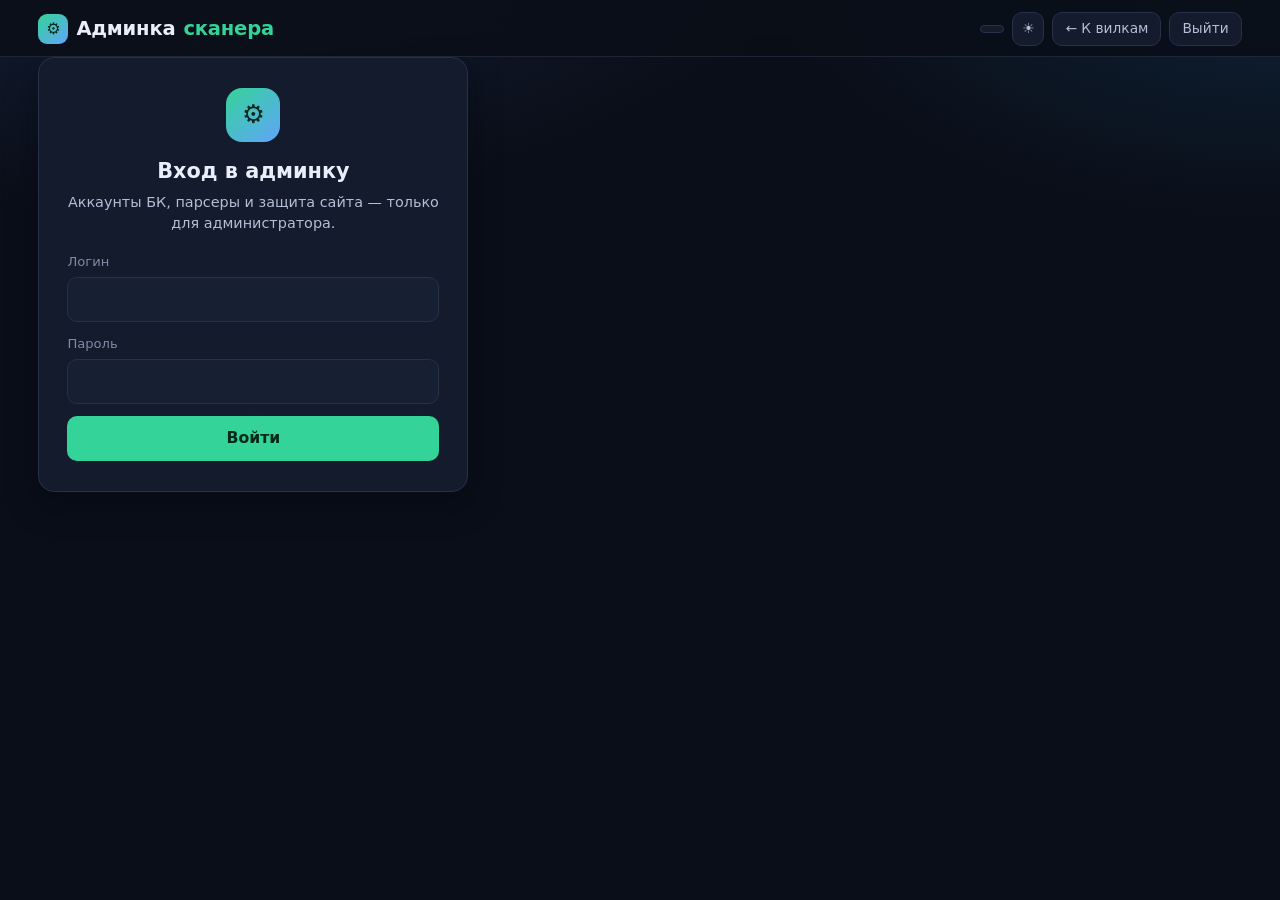
==== static/admin.html @ 400f5541 "Интерфейс: тёмная и светлая темы, адаптивная вёрстка, панели админки Страница была одним сплошным по" ====
<!DOCTYPE html>
<html lang="ru">
<head>
<meta charset="UTF-8">
<meta name="viewport" content="width=device-width, initial-scale=1.0">
<meta name="color-scheme" content="dark light">
<title>Админка — Сканер вилок</title>
<link rel="stylesheet" href="/static/style.css">
<link rel="stylesheet" href="/static/admin.css">
<link rel="icon" href="data:image/svg+xml,<svg xmlns='http://www.w3.org/2000/svg' viewBox='0 0 32 32'><text y='26' font-size='26'>⚙</text></svg>">
<script src="/static/theme.js"></script>
</head>
<body>
<header>
  <div class="header-top">
    <h1>
      <span class="logo">⚙</span>
      Админка <span class="accent">сканера</span>
    </h1>
    <div class="header-actions">
      <span id="whoami" class="badge"></span>
      <button type="button" class="icon-btn" id="theme-toggle" title="Сменить тему">🌙</button>
      <a href="/" class="ghost-btn">← К вилкам</a>
      <button id="logout-btn" class="ghost-btn" hidden>Выйти</button>
    </div>
  </div>
</header>

<section id="login-view" class="gate">
  <div class="gate-card">
    <div class="gate-logo">⚙</div>
    <h1>Вход в админку</h1>
    <p class="gate-hint">Аккаунты БК, парсеры и защита сайта — только для администратора.</p>
    <form id="login-form">
      <label class="gate-field">
        <span>Логин</span>
        <input type="text" id="login-username" autocomplete="username" required>
      </label>
      <label class="gate-field">
        <span>Пароль</span>
        <input type="password" id="login-password" autocomplete="current-password" required>
      </label>
      <button type="submit" id="gate-submit">Войти</button>
      <div id="login-error" class="gate-error" hidden></div>
    </form>
  </div>
</section>

<main id="admin-view" hidden>
  <nav class="admin-nav" id="admin-nav">
    <a href="#panel-scanner">Сканер</a>
    <a href="#panel-parsers">Парсеры БК</a>
    <a href="#panel-access">Доступ к сайту</a>
    <a href="#panel-accounts">Аккаунты БК</a>
    <a href="#panel-autobet">Авто-ставки</a>
    <a href="#panel-betlog">Журнал ставок</a>
  </nav>

  <section class="admin-panel" id="panel-scanner">
    <div class="panel-head">
      <h2>🛰 Сканер</h2>
      <span id="scanner-state" class="panel-note"></span>
    </div>
    <p class="admin-hint">
      Лайв-сканер работает отдельным быстрым циклом и делит с прематчем
      процессор и сеть. На слабом VPS его лучше выключить: тогда все ресурсы
      уходят прематчу — БК обновляются чаще и успевают отдать линию целиком.
      Выключение сохраняется и после перезапуска сервера.
    </p>
    <div class="admin-form-row">
      <label class="switch">
        <input type="checkbox" id="setting-live-enabled">
        <span>Лайв-сканер включён</span>
      </label>
      <button id="save-scanner-btn" class="primary-btn">Применить</button>
    </div>
    <div class="admin-form-row restart-row">
      <button id="restart-prematch-btn" class="soft-btn">↻ Перезапустить прематч</button>
      <button id="restart-live-btn" class="soft-btn">↻ Перезапустить лайв</button>
      <button id="restart-app-btn" class="danger-btn">⏻ Перезапустить сервер</button>
    </div>
    <p class="admin-hint">
      Перезапуск сканера пересоздаёт все парсеры: новые сессии, новые cookie,
      котировки с чистого листа. Перезапуск сервера поднимает процесс заново
      (нужен после смены переменных окружения или обновления кода) — сайт
      будет недоступен несколько секунд.
    </p>
  </section>

  <section class="admin-panel" id="panel-parsers">
    <div class="panel-head">
      <h2>🔌 Парсеры букмекеров</h2>
      <span class="panel-note" id="parsers-note"></span>
    </div>
    <p class="admin-hint">
      Каждую БК можно выключить, не трогая остальные: выключенная не
      опрашивается вообще, её котировки убираются из вилок, и решение
      переживает перезапуск. Кнопка «Перезапустить» пересоздаёт парсер одной
      БК — помогает, когда БК отвечает, но линия перестала обновляться.
    </p>
    <div class="parser-grid" id="parser-grid"></div>
  </section>

  <section class="admin-panel" id="panel-access">
    <div class="panel-head">
      <h2>🔒 Доступ к сайту</h2>
      <span class="panel-note" id="access-state"></span>
    </div>
    <p class="admin-hint">
      Пока пароль не задан и белый список пуст, сайт видит любой, кто знает
      адрес сервера. Пароль закрывает весь сайт (вилки, линию, страницу
      админки); адреса из белого списка входят без пароля. Пароль хранится
      в базе только хэшем.
    </p>
    <div class="admin-form">
      <label>Новый пароль доступа (пусто — не менять)
        <input type="password" id="access-password" autocomplete="new-password"
               placeholder="минимум 4 символа">
      </label>
      <label>Белый список IP и подсетей — по одному в строке
        <textarea id="access-whitelist" rows="3"
                  placeholder="203.0.113.7&#10;198.51.100.0/24"></textarea>
      </label>
      <label class="switch">
        <input type="checkbox" id="access-ip-only">
        <span>Строгий режим: пускать только адреса из списка</span>
      </label>
      <div class="admin-form-row">
        <button id="save-access-btn" class="primary-btn">Сохранить</button>
        <button id="clear-access-btn" class="soft-btn">Снять пароль</button>
        <button id="add-my-ip-btn" class="soft-btn">+ Мой адрес</button>
      </div>
      <div id="access-error" class="admin-error" hidden></div>
    </div>
  </section>

  <section class="admin-panel" id="panel-accounts">
    <div class="panel-head">
      <h2>👤 Аккаунты букмекеров</h2>
      <button id="add-account-btn" class="primary-btn">+ Добавить аккаунт</button>
    </div>
    <p class="admin-hint">
      Логин/пароль хранятся в базе в зашифрованном виде. Баланс аккаунта
      используется для расчёта индивидуального лимита ставки (max_stake)
      на каждую вилку и для авто-ставок. Реальное получение баланса через
      браузер — экспериментальная функция (см. README), проверена не для
      всех БК: если чтение баланса упадёт с ошибкой — текст ошибки
      подскажет причину (капча, анти-бот-блок IP, неверный селектор).
    </p>
    <details class="admin-details">
      <summary>🍪 Вход по cookie — когда автологин не проходит</summary>
      <p class="admin-hint">
        Если у БК капча при входе (напр. BetBoom) или анти-бот блокирует IP
        сервера (напр. Fonbet) — залогиньтесь в личный кабинет вручную в
        СВОЁМ браузере, скопируйте заголовок <code>Cookie</code>
        залогиненного запроса (DevTools → Network → любой XHR-запрос к сайту
        БК → Headers → Request Headers → Cookie) и вставьте его в поле
        «Cookie» при добавлении аккаунта или кнопкой «🍪» в таблице. Бот
        подставит эту cookie в браузер вместо формы логина — капча/СМС-код
        при этом обходятся, т.к. они относятся только к самому входу, а не к
        уже авторизованной сессии. Cookie рано или поздно протухнет — тогда
        обновите её тем же способом.
      </p>
    </details>
    <div class="table-scroll">
      <table class="admin-table" id="accounts-table">
        <thead>
          <tr>
            <th>БК</th><th>Метка</th><th>Логин</th><th>Cookie</th>
            <th>Баланс</th><th>Обновлён</th><th>Статус</th><th>Вкл</th><th></th>
          </tr>
        </thead>
        <tbody id="accounts-body"></tbody>
      </table>
    </div>
  </section>

  <section class="admin-panel" id="panel-autobet">
    <h2>⚡ Авто-ставки</h2>
    <p class="admin-hint admin-warning">
      ⚠️ Автоматическая постановка ставки — риск бана аккаунта у
      букмекера (вилочников банят/лимитируют почти все БК) и риск ошибки
      автоматизации (см. предупреждения в коде коннекторов). По умолчанию
      включён режим имитации (dry-run): бот считает суммы и «нажимает»
      кнопки в логике, но реального запроса на сайт БК не делает.
    </p>
    <div class="admin-form-row">
      <label class="switch"><input type="checkbox" id="setting-enabled">
        <span>Разрешить авто-ставки (AUTOBET_ENABLED)</span></label>
      <label class="switch"><input type="checkbox" id="setting-dry-run">
        <span>Режим имитации, без реальных ставок (AUTOBET_DRY_RUN)</span></label>
      <button id="save-settings-btn" class="primary-btn">Сохранить</button>
    </div>
    <p class="admin-hint">
      Лимит одной ставки: не более <span id="limit-fraction"></span> от
      баланса аккаунта БК и не более <span id="limit-max"></span> ₽.
      Настраивается переменными окружения AUTOBET_MAX_BALANCE_FRACTION /
      AUTOBET_MAX_STAKE.
    </p>
  </section>

  <section class="admin-panel" id="panel-betlog">
    <h2>📜 Журнал ставок</h2>
    <div class="table-scroll">
      <table class="admin-table" id="betlog-table">
        <thead>
          <tr>
            <th>Время</th><th>Матч</th><th>Рынок</th><th>Доходность</th>
            <th>Режим</th><th>Итог</th><th>Ноги</th>
          </tr>
        </thead>
        <tbody id="betlog-body"></tbody>
      </table>
    </div>
  </section>
</main>

<div id="account-modal" class="modal-backdrop" hidden>
  <div class="modal">
    <div class="modal-head">
      <h2>Добавить аккаунт БК</h2>
    </div>
    <form id="account-form" class="admin-form">
      <label>Букмекер
        <select id="account-bookmaker"></select>
      </label>
      <label>Метка (необязательно)
        <input type="text" id="account-label" placeholder="напр. основной">
      </label>
      <label>Логин/телефон/email
        <input type="text" id="account-login" required>
      </label>
      <label>Пароль
        <input type="password" id="account-password" required>
      </label>
      <label>Cookie (необязательно, см. подсказку в разделе аккаунтов)
        <textarea id="account-cookies" rows="3" placeholder="name1=value1; name2=value2 …"></textarea>
      </label>
      <div class="modal-actions">
        <button type="button" id="account-cancel" class="soft-btn">Отмена</button>
        <button type="submit" class="primary-btn">Добавить</button>
      </div>
      <div id="account-error" class="admin-error" hidden></div>
    </form>
  </div>
</div>

<div class="toast-host" id="toast-host"></div>

<script src="/static/admin.js"></script>
</body>
</html>
---- static/style.css ----
/* Сканер вилок — оформление сайта.
 *
 * Всё построено на переменных: одна и та же разметка работает в тёмной и
 * светлой теме (переключатель в шапке, см. static/theme.js). Кэфы, суммы и
 * таймеры набраны табличными цифрами — иначе столбцы «дёргаются» при
 * обновлении раз в 5 секунд.
 */

:root {
  color-scheme: dark;

  --bg: #0a0e18;
  --bg-glow: radial-gradient(1100px 520px at 12% -12%, #16223c 0%, transparent 62%),
             radial-gradient(900px 480px at 100% -6%, #0f2438 0%, transparent 58%);
  --panel: #131b2c;
  --panel-2: #172032;
  --panel-hover: #1c2539;
  --border: #26314a;
  --border-soft: #1d2537;
  --text: #e9eefb;
  --text-dim: #b4bed4;
  --muted: #7e8ba7;

  --accent: #34d399;
  --accent-soft: rgba(52, 211, 153, 0.14);
  --accent-ink: #04291b;
  --hot: #fbbf24;
  --hot-soft: rgba(251, 191, 36, 0.13);
  --live: #f87171;
  --live-soft: rgba(248, 113, 113, 0.14);
  --info: #60a5fa;
  --info-soft: rgba(96, 165, 250, 0.13);
  --danger: #ef4444;

  --radius: 16px;
  --radius-sm: 10px;
  --radius-xs: 7px;
  --shadow: 0 12px 32px rgba(2, 6, 16, 0.45);
  --shadow-sm: 0 4px 14px rgba(2, 6, 16, 0.3);
  --ring: 0 0 0 3px rgba(52, 211, 153, 0.25);
}

[data-theme="light"] {
  color-scheme: light;

  --bg: #f2f5fb;
  --bg-glow: radial-gradient(1100px 520px at 12% -12%, #dfe9ff 0%, transparent 60%),
             radial-gradient(900px 480px at 100% -6%, #e2f7ee 0%, transparent 55%);
  --panel: #ffffff;
  --panel-2: #f6f8fd;
  --panel-hover: #eef2fa;
  --border: #d7deec;
  --border-soft: #e6ebf5;
  --text: #101828;
  --text-dim: #445069;
  --muted: #6b7280;

  --accent: #059669;
  --accent-soft: rgba(5, 150, 105, 0.12);
  --accent-ink: #ffffff;
  --hot: #b45309;
  --hot-soft: rgba(180, 83, 9, 0.1);
  --live: #dc2626;
  --live-soft: rgba(220, 38, 38, 0.1);
  --info: #2563eb;
  --info-soft: rgba(37, 99, 235, 0.1);
  --danger: #dc2626;

  --shadow: 0 12px 30px rgba(16, 24, 40, 0.1);
  --shadow-sm: 0 3px 10px rgba(16, 24, 40, 0.08);
  --ring: 0 0 0 3px rgba(5, 150, 105, 0.2);
}

* { box-sizing: border-box; margin: 0; padding: 0; }

html { scroll-behavior: smooth; }

body {
  background: var(--bg);
  background-image: var(--bg-glow);
  background-attachment: fixed;
  color: var(--text);
  font-family: "Inter", "Segoe UI", Roboto, system-ui, -apple-system, sans-serif;
  font-size: 15px;
  line-height: 1.45;
  min-height: 100vh;
  padding: 0 clamp(10px, 3vw, 40px) 40px;
  -webkit-font-smoothing: antialiased;
}

a { color: var(--accent); }

.tnum { font-variant-numeric: tabular-nums; }
.muted { color: var(--muted); }
.nowrap { white-space: nowrap; }

/* ---------------------------------------------------------------- шапка --- */

header {
  position: sticky;
  top: 0;
  z-index: 30;
  margin: 0 calc(-1 * clamp(10px, 3vw, 40px));
  padding: 12px clamp(10px, 3vw, 40px) 10px;
  background: color-mix(in srgb, var(--bg) 86%, transparent);
  backdrop-filter: blur(12px);
  border-bottom: 1px solid var(--border-soft);
}

.header-top {
  display: flex;
  align-items: center;
  gap: 14px;
  flex-wrap: wrap;
}

header h1 {
  font-size: 1.22rem;
  font-weight: 750;
  letter-spacing: -0.01em;
  display: flex;
  align-items: center;
  gap: 8px;
}
.logo {
  display: grid;
  place-items: center;
  width: 30px;
  height: 30px;
  border-radius: 9px;
  background: linear-gradient(140deg, var(--accent), var(--info));
  color: #04291b;
  font-size: 1rem;
}
.accent { color: var(--accent); }
.sub {
  font-size: 0.72rem;
  color: var(--muted);
  font-weight: 600;
  text-transform: uppercase;
  letter-spacing: 0.09em;
  padding-top: 3px;
}

.header-actions { margin-left: auto; display: flex; gap: 8px; align-items: center; }

.icon-btn, .ghost-btn {
  background: var(--panel);
  color: var(--text-dim);
  border: 1px solid var(--border);
  border-radius: var(--radius-sm);
  padding: 6px 12px;
  font: inherit;
  font-size: 0.86rem;
  cursor: pointer;
  text-decoration: none;
  display: inline-flex;
  align-items: center;
  gap: 6px;
  transition: color .15s, border-color .15s, background .15s;
}
.icon-btn:hover, .ghost-btn:hover {
  color: var(--text);
  border-color: var(--muted);
  background: var(--panel-hover);
}
.icon-btn { padding: 6px 9px; }

/* Полоса состояния: режим, свежесть, объём линии, счётчик вилок */
.status-bar {
  margin-top: 9px;
  display: flex;
  gap: 8px 14px;
  align-items: center;
  flex-wrap: wrap;
  color: var(--text-dim);
  font-size: 0.85rem;
}

.badge {
  background: var(--panel);
  border: 1px solid var(--border);
  border-radius: 999px;
  padding: 3px 11px;
  font-size: 0.72rem;
  font-weight: 700;
  text-transform: uppercase;
  letter-spacing: 0.06em;
  white-space: nowrap;
  text-decoration: none;
  color: var(--text-dim);
}
.badge.live { color: var(--accent); border-color: color-mix(in srgb, var(--accent) 55%, transparent); background: var(--accent-soft); }
.badge.hot-badge { color: var(--live); border-color: color-mix(in srgb, var(--live) 55%, transparent); background: var(--live-soft); }
.badge.demo { color: var(--hot); border-color: var(--hot); }

.status-item {
  display: inline-flex;
  align-items: center;
  gap: 6px;
  white-space: nowrap;
}
.status-item b { color: var(--text); font-weight: 650; }

.scanning { color: var(--hot); display: inline-flex; align-items: center; gap: 6px; }
.scanning::before {
  content: "";
  width: 7px; height: 7px;
  border-radius: 50%;
  background: var(--hot);
  animation: pulse 1.2s ease-in-out infinite;
}
@keyframes pulse { 0%, 100% { opacity: .25; } 50% { opacity: 1; } }

/* Свежесть по каждой БК */
.bk-freshness { display: flex; gap: 6px; flex-wrap: wrap; }
.bk-fresh {
  display: inline-flex;
  align-items: center;
  gap: 6px;
  background: var(--panel);
  border: 1px solid var(--border);
  border-radius: 999px;
  padding: 2px 10px;
  font-size: 0.78rem;
  white-space: nowrap;
}
.bk-fresh .dot {
  width: 7px; height: 7px; border-radius: 50%;
  background: currentColor;
  flex: none;
}
.bk-fresh .bk-count { color: var(--text); font-variant-numeric: tabular-nums; font-weight: 600; }
.bk-fresh .bk-note { color: var(--muted); font-size: 0.74rem; }
.bk-fresh.busy .dot { animation: pulse 1.1s ease-in-out infinite; }
.bk-fresh.off { opacity: 0.55; }
.bk-fresh.off .bk-note { color: var(--live); }

/* --------------------------------------------------- панель управления --- */

.controls {
  margin: 16px 0;
  display: flex;
  flex-direction: column;
  gap: 12px;
}

.tabs {
  display: flex;
  gap: 4px;
  background: var(--panel);
  border: 1px solid var(--border);
  border-radius: 12px;
  padding: 4px;
  overflow-x: auto;
  scrollbar-width: thin;
}
.tabs button {
  background: transparent;
  color: var(--muted);
  border: 0;
  border-radius: 9px;
  padding: 8px 14px;
  cursor: pointer;
  font: inherit;
  font-size: 0.88rem;
  font-weight: 600;
  white-space: nowrap;
  transition: background .15s, color .15s;
}
.tabs button:hover { color: var(--text); background: var(--panel-hover); }
.tabs button.active {
  color: var(--accent);
  background: var(--accent-soft);
  box-shadow: inset 0 0 0 1px color-mix(in srgb, var(--accent) 35%, transparent);
}

.filters {
  display: flex;
  flex-wrap: wrap;
  gap: 10px 16px;
  align-items: center;
  background: var(--panel);
  border: 1px solid var(--border);
  border-radius: var(--radius);
  padding: 12px 14px;
  box-shadow: var(--shadow-sm);
  font-size: 0.9rem;
}
.filters label {
  display: flex;
  align-items: center;
  gap: 7px;
  color: var(--muted);
  white-space: nowrap;
}
.filters .grow { flex: 1 1 220px; min-width: 180px; }

input[type="search"], input[type="number"], input[type="text"],
input[type="password"], select, textarea {
  background: var(--panel-2);
  color: var(--text);
  border: 1px solid var(--border);
  border-radius: var(--radius-sm);
  padding: 7px 11px;
  font: inherit;
  font-size: 0.9rem;
  transition: border-color .15s, box-shadow .15s;
}
input:focus-visible, select:focus-visible, textarea:focus-visible,
button:focus-visible, a:focus-visible {
  outline: none;
  border-color: var(--accent);
  box-shadow: var(--ring);
}
.filters input[type="number"] { width: 84px; }
.filters input[type="search"] { width: 100%; }
.filters .grow input { width: 100%; }

.check {
  display: inline-flex;
  align-items: center;
  gap: 7px;
  cursor: pointer;
  color: var(--text-dim);
}
input[type="checkbox"] { accent-color: var(--accent); width: 15px; height: 15px; }

.filters button {
  background: var(--panel-2);
  color: var(--text-dim);
  border: 1px solid var(--border);
  border-radius: var(--radius-sm);
  padding: 7px 13px;
  cursor: pointer;
  font: inherit;
  font-size: 0.86rem;
}
.filters button:hover { color: var(--text); border-color: var(--muted); }

/* ------------------------------------------------------------- таблицы --- */

.table-card {
  background: var(--panel);
  border: 1px solid var(--border);
  border-radius: var(--radius);
  box-shadow: var(--shadow-sm);
  /* НЕ overflow: hidden — на узком экране он просто отрезал последние
     столбцы (кнопку «Поставить») без всякой возможности до них добраться.
     Пусть страница прокручивается по горизонтали: липкая шапка таблицы
     работает только при прокрутке страницы, а не внутри контейнера. */
}
/* скругление карточки — на угловых ячейках шапки, раз содержимое не режем */
.table-card thead th:first-child { border-top-left-radius: var(--radius); }
.table-card thead th:last-child { border-top-right-radius: var(--radius); }

.table-meta {
  color: var(--muted);
  font-size: 0.83rem;
  margin: 0 0 8px 2px;
}

table {
  width: 100%;
  border-collapse: collapse;
  font-size: 0.9rem;
}

th, td { padding: 11px 13px; text-align: left; vertical-align: middle; }

thead th {
  position: sticky;
  top: 0;
  z-index: 5;
  background: var(--panel-2);
  color: var(--muted);
  font-weight: 650;
  font-size: 0.73rem;
  text-transform: uppercase;
  letter-spacing: 0.05em;
  border-bottom: 1px solid var(--border);
  white-space: nowrap;
}

th.sortable { cursor: pointer; user-select: none; }
th.sortable:hover { color: var(--text); }
th.sortable::after { content: " ↕"; opacity: 0.3; font-size: 0.8em; }
th.sortable.sorted-asc::after { content: " ▲"; opacity: 1; color: var(--accent); }
th.sortable.sorted-desc::after { content: " ▼"; opacity: 1; color: var(--accent); }

/* «(БК)» внутри заголовка кэфа — отдельная цель сортировки: по букмекеру
   этого плеча, а не по величине коэффициента. */
.sort-bk { cursor: pointer; font-weight: 500; }
.sort-bk:hover { color: var(--text); text-decoration: underline; }
.sort-bk.sorted-asc, .sort-bk.sorted-desc { color: var(--accent); }
.sort-bk.sorted-asc::after { content: " ▲"; font-size: 0.75em; }
.sort-bk.sorted-desc::after { content: " ▼"; font-size: 0.75em; }

tbody tr { border-top: 1px solid var(--border-soft); }
tbody tr:hover { background: var(--panel-hover); }

tbody tr.hot { background: var(--hot-soft); }
tbody tr.hot:hover { background: color-mix(in srgb, var(--hot) 18%, transparent); }

td.empty {
  text-align: center;
  color: var(--muted);
  padding: 44px 20px;
  font-size: 0.92rem;
}

td.num, .stake, .coef, .arb-age { font-variant-numeric: tabular-nums; }
.arb-age { color: var(--muted); white-space: nowrap; }

/* Начало матча / метка лайва */
.kind {
  display: inline-block;
  border-radius: var(--radius-xs);
  padding: 2px 8px;
  font-size: 0.76rem;
  font-weight: 700;
  white-space: nowrap;
}
.kind.live { background: var(--live-soft); color: var(--live); }
.kind.prematch { background: var(--info-soft); color: var(--info); }
.kind.live-cell { color: var(--live); font-weight: 700; }

/* Доходность — цветная плашка: чем выше, тем заметнее */
.profit {
  display: inline-block;
  padding: 3px 9px;
  border-radius: 999px;
  font-weight: 750;
  font-variant-numeric: tabular-nums;
  background: var(--accent-soft);
  color: var(--accent);
  white-space: nowrap;
}
tr.hot .profit { background: var(--hot-soft); color: var(--hot); }

.stake .bk { display: block; color: var(--muted); font-size: 0.76rem; }
.bk { color: var(--muted); font-size: 0.8rem; }

.out {
  display: inline-block;
  background: var(--panel-2);
  border: 1px solid var(--border);
  border-radius: 6px;
  padding: 0 6px;
  margin-right: 5px;
  font-size: 0.76rem;
  color: var(--text-dim);
}
.coef { font-weight: 700; }

/* ---- фирменные цвета букмекеров ---- */
.bk-fonbet  { color: #f87171; }   /* Fonbet — красный */
.bk-betboom { color: #60a5fa; }   /* BetBoom — синий */
.bk-winline { color: #fb923c; }   /* Winline — оранжевый */
.bk-liga    { color: #4ade80; }   /* Лига Ставок — зелёный */
.bk-bcgame  { color: #c084fc; }   /* bc.game — фиолетовый */
.bk-leon    { color: #eab308; }   /* LeonBet — жёлтый */
.bk-betcity { color: #22d3ee; }   /* Betcity — голубой (циан) */
.bk-other   { color: var(--muted); }

/* На светлом фоне те же цвета теряются (жёлтый LeonBet почти не читается) —
   берём более тёмные оттенки той же гаммы. */
[data-theme="light"] .bk-fonbet  { color: #dc2626; }
[data-theme="light"] .bk-betboom { color: #1d4ed8; }
[data-theme="light"] .bk-winline { color: #c2410c; }
[data-theme="light"] .bk-liga    { color: #15803d; }
[data-theme="light"] .bk-bcgame  { color: #7e22ce; }
[data-theme="light"] .bk-leon    { color: #a16207; }
[data-theme="light"] .bk-betcity { color: #0e7490; }

.bk-chip {
  display: inline-block;
  border-radius: 6px;
  padding: 1px 7px;
  font-size: 0.74rem;
  font-weight: 700;
  border: 1px solid currentColor;
  background: color-mix(in srgb, currentColor 10%, transparent);
  white-space: nowrap;
}

.quote {
  display: inline-block;
  border-radius: 6px;
  padding: 1px 7px;
  margin: 1px 2px 1px 0;
  font-weight: 700;
  font-variant-numeric: tabular-nums;
  border: 1px solid currentColor;
  background: color-mix(in srgb, currentColor 10%, transparent);
}
.quote-link { text-decoration: none; }
.quote-link:hover .quote { background: color-mix(in srgb, currentColor 24%, transparent); }

/* ---- список матчей и роспись ---- */
tr.match-row { cursor: pointer; }
tr.match-row .match-name { font-weight: 650; }

.detail-head {
  display: flex;
  gap: 14px;
  align-items: center;
  margin-bottom: 14px;
  flex-wrap: wrap;
}
.detail-head h2 { font-size: 1.2rem; }
.detail-meta { color: var(--muted); margin-top: 4px; font-size: 0.86rem; }
#back-btn {
  background: var(--panel);
  color: var(--text);
  border: 1px solid var(--border);
  border-radius: var(--radius-sm);
  padding: 9px 14px;
  cursor: pointer;
  font: inherit;
  white-space: nowrap;
}
#back-btn:hover { border-color: var(--accent); color: var(--accent); }
#detail-table .market-name { font-weight: 650; white-space: nowrap; }

/* ---- закреплённые вилки ---- */
tr.arb-row { cursor: pointer; }
tbody tr.pinned {
  background: var(--accent-soft);
  box-shadow: inset 3px 0 0 var(--accent);
}
tbody tr.pinned:hover { background: color-mix(in srgb, var(--accent) 20%, transparent); }
tbody tr.pinned.hot { box-shadow: inset 3px 0 0 var(--hot); background: var(--hot-soft); }

/* ---- кнопка ставки ---- */
.bet-btn, .bet3-btn {
  background: var(--accent-soft);
  color: var(--accent);
  border: 1px solid color-mix(in srgb, var(--accent) 45%, transparent);
  border-radius: var(--radius-sm);
  padding: 6px 12px;
  cursor: pointer;
  font: inherit;
  font-size: 0.83rem;
  font-weight: 650;
  white-space: nowrap;
}
.bet-btn:hover, .bet3-btn:hover { background: color-mix(in srgb, var(--accent) 28%, transparent); }

/* -------------------------------------------------------------- модалки --- */

.modal-backdrop {
  position: fixed;
  inset: 0;
  background: rgba(4, 7, 14, 0.72);
  backdrop-filter: blur(3px);
  display: flex;
  align-items: center;
  justify-content: center;
  z-index: 60;
  padding: 16px;
}
.modal-backdrop[hidden] { display: none; }
.modal {
  background: var(--panel);
  border: 1px solid var(--border);
  border-radius: var(--radius);
  box-shadow: var(--shadow);
  padding: 20px 22px;
  width: min(680px, 100%);
  max-height: 90vh;
  overflow-y: auto;
}
.modal-head {
  display: flex;
  justify-content: space-between;
  align-items: flex-start;
  gap: 12px;
  margin-bottom: 14px;
}
.modal-head h2 { font-size: 1.12rem; }
#bet-close, #bet3-close {
  background: var(--panel-2);
  color: var(--muted);
  border: 1px solid var(--border);
  border-radius: var(--radius-sm);
  padding: 4px 10px;
  cursor: pointer;
  font: inherit;
}
#bet-close:hover, #bet3-close:hover { color: var(--text); border-color: var(--muted); }

.bet-bank-label {
  display: flex;
  align-items: center;
  gap: 10px;
  margin-bottom: 14px;
  color: var(--muted);
}
.bet-bank-label input { width: 140px; font-size: 1rem; }

.bet-legs { display: grid; grid-template-columns: 1fr 1fr; gap: 12px; }
.bet-legs-3 { grid-template-columns: repeat(3, 1fr); }
@media (max-width: 620px) { .bet-legs, .bet-legs-3 { grid-template-columns: 1fr; } }

.bet-leg {
  background: var(--panel-2);
  border: 1px solid var(--border);
  border-radius: var(--radius-sm);
  padding: 12px 14px;
}
.bet-leg-head { display: flex; align-items: center; gap: 8px; margin-bottom: 8px; flex-wrap: wrap; }
.bet-leg-stake {
  font-size: 1.5rem;
  font-weight: 750;
  font-variant-numeric: tabular-nums;
  margin-bottom: 10px;
}
.bet-leg-actions { display: flex; gap: 8px; flex-wrap: wrap; }
.copy-btn, .copy-btn3, .open-bk {
  background: var(--panel);
  color: var(--text-dim);
  border: 1px solid var(--border);
  border-radius: var(--radius-sm);
  padding: 6px 10px;
  cursor: pointer;
  font: inherit;
  font-size: 0.8rem;
  text-decoration: none;
  display: inline-block;
}
.copy-btn:hover, .copy-btn3:hover, .open-bk:hover { color: var(--text); border-color: var(--muted); }
.open-bk { color: var(--accent); border-color: color-mix(in srgb, var(--accent) 45%, transparent); }
.open-bk:hover { background: var(--accent-soft); color: var(--accent); }

.bet-summary { margin: 14px 0 4px; }
.bet-gone { color: var(--hot); font-weight: 650; }
.bet-limit { margin: 4px 0; font-size: 0.84rem; color: var(--muted); }
.bet-limit .limit-known { color: var(--accent); font-weight: 650; }
.bet-limit .limit-unknown { color: var(--hot); }

.bet-actions { margin-top: 12px; display: flex; gap: 10px; flex-wrap: wrap; }
#bet-open-both, #bet3-open-all {
  background: var(--accent);
  color: var(--accent-ink);
  border: 0;
  border-radius: var(--radius-sm);
  padding: 11px 18px;
  cursor: pointer;
  font: inherit;
  font-size: 0.98rem;
  font-weight: 700;
  flex: 1;
}
#bet-open-both:hover, #bet3-open-all:hover { filter: brightness(1.08); }

.autobet-btn {
  background: var(--hot-soft);
  color: var(--hot);
  border: 1px solid var(--hot);
  border-radius: var(--radius-sm);
  padding: 11px 18px;
  cursor: pointer;
  font: inherit;
  font-size: 0.98rem;
  font-weight: 700;
  flex: 1;
}
.autobet-btn:hover { background: color-mix(in srgb, var(--hot) 25%, transparent); }
.autobet-btn:disabled { opacity: 0.5; cursor: not-allowed; }

.autobet-result {
  margin-top: 10px;
  padding: 10px 12px;
  border-radius: var(--radius-sm);
  background: var(--panel-2);
  border: 1px solid var(--border);
  font-size: 0.86rem;
  line-height: 1.5;
}
.autobet-result .leg-ok { color: var(--accent); }
.autobet-result .leg-fail { color: var(--danger); }

.bet-note { margin-top: 12px; color: var(--muted); font-size: 0.8rem; line-height: 1.5; }

/* ---------------------------------------------------- всплывающая плашка --- */

.toast-host {
  position: fixed;
  right: 16px;
  bottom: 16px;
  z-index: 80;
  display: flex;
  flex-direction: column;
  gap: 8px;
  max-width: min(380px, calc(100vw - 32px));
}
.toast {
  background: var(--panel);
  border: 1px solid var(--border);
  border-left: 3px solid var(--accent);
  border-radius: var(--radius-sm);
  box-shadow: var(--shadow);
  padding: 11px 14px;
  font-size: 0.88rem;
  animation: toast-in .18s ease-out;
}
.toast.error { border-left-color: var(--danger); }
.toast.warn { border-left-color: var(--hot); }
@keyframes toast-in { from { opacity: 0; transform: translateY(8px); } to { opacity: 1; transform: none; } }

/* --------------------------------------------------------------- подвал --- */

footer {
  margin-top: 22px;
  padding-top: 14px;
  border-top: 1px solid var(--border-soft);
  color: var(--muted);
  font-size: 0.82rem;
  line-height: 1.7;
  text-align: center;
}
footer .bk-chip { margin: 0 2px; }

/* ------------------------------------------ телефон: таблицы карточками --- */

@media (max-width: 860px) {
  body { font-size: 14.5px; }
  header h1 { font-size: 1.06rem; }
  .table-card { background: transparent; border: 0; box-shadow: none; overflow: visible; }
  table, thead, tbody, tr, th, td { display: block; }
  thead { display: none; }
  tbody tr {
    background: var(--panel);
    border: 1px solid var(--border);
    border-radius: var(--radius-sm);
    box-shadow: var(--shadow-sm);
    margin-bottom: 10px;
    padding: 6px 4px;
  }
  tbody tr.pinned { box-shadow: inset 3px 0 0 var(--accent), var(--shadow-sm); }
  tbody td {
    display: flex;
    justify-content: space-between;
    align-items: baseline;
    gap: 12px;
    padding: 5px 12px;
    text-align: right;
  }
  /* подпись столбца берётся из data-label (см. renderArbs в app.js) */
  tbody td[data-label]::before {
    content: attr(data-label);
    color: var(--muted);
    font-size: 0.74rem;
    text-transform: uppercase;
    letter-spacing: 0.04em;
    text-align: left;
    flex: none;
  }
  tbody td.empty { display: block; text-align: center; }
  tbody td:empty { display: none; }
  .stake .bk { display: inline; }
}

/* -------------------------------- страница входа и «доступ закрыт» --- */

.gate-body { display: grid; place-items: center; min-height: 100vh; padding: 24px; }
.gate { width: min(430px, 100%); }
.gate-card {
  background: var(--panel);
  border: 1px solid var(--border);
  border-radius: var(--radius);
  box-shadow: var(--shadow);
  padding: 30px 28px;
  text-align: center;
}
.gate-logo {
  width: 54px; height: 54px;
  margin: 0 auto 14px;
  display: grid; place-items: center;
  border-radius: 16px;
  background: linear-gradient(140deg, var(--accent), var(--info));
  font-size: 1.6rem;
  color: #04291b;
}
.gate-logo.denied { background: linear-gradient(140deg, var(--live), var(--hot)); }
.gate-card h1 { font-size: 1.3rem; margin-bottom: 6px; }
.gate-hint { color: var(--text-dim); font-size: 0.9rem; margin-bottom: 18px; }
.gate-field {
  display: flex;
  flex-direction: column;
  gap: 6px;
  text-align: left;
  margin-bottom: 12px;
  color: var(--muted);
  font-size: 0.82rem;
}
.gate-field input { font-size: 1rem; padding: 10px 12px; }
#gate-submit {
  width: 100%;
  background: var(--accent);
  color: var(--accent-ink);
  border: 0;
  border-radius: var(--radius-sm);
  padding: 11px 16px;
  font: inherit;
  font-size: 0.98rem;
  font-weight: 700;
  cursor: pointer;
}
#gate-submit:hover { filter: brightness(1.08); }
#gate-submit:disabled { opacity: 0.6; cursor: default; }
.gate-error {
  margin-top: 12px;
  color: var(--danger);
  font-size: 0.86rem;
}
.gate-note {
  margin-top: 18px;
  padding-top: 14px;
  border-top: 1px solid var(--border-soft);
  color: var(--muted);
  font-size: 0.79rem;
  line-height: 1.6;
  text-align: left;
}
code {
  background: var(--panel-2);
  border: 1px solid var(--border);
  border-radius: 5px;
  padding: 0 4px;
  font-size: 0.9em;
}

/* Спорт: вид спорта — основной строкой, турнир — подписью под ним */
td.sport { max-width: 210px; }
.sport-root { display: block; font-weight: 600; }
.sport-league {
  display: block;
  color: var(--muted);
  font-size: 0.78rem;
  line-height: 1.3;
  margin-top: 1px;
}

/* Плотнее строки на средних экранах: 12–13 столбцов вилки должны влезать
   в ноутбучные 1280–1440 без горизонтальной прокрутки. */
@media (max-width: 1560px) {
  th, td { padding: 8px 7px; }
  table { font-size: 0.84rem; }
  td.sport { max-width: 150px; }
}

@media (max-width: 860px) {
  /* Шапка на телефоне не липкая: вместе со статусами и чипами БК она
     занимала половину экрана, а таблица уезжала под неё. */
  header { position: static; margin-bottom: 4px; }
  /* Чипы БК — одной прокручиваемой строкой вместо пяти строк подряд */
  .bk-freshness { flex-wrap: nowrap; overflow-x: auto; padding-bottom: 2px; }
  .status-bar { font-size: 0.82rem; }
  td.sport { max-width: none; }
  .sport-root, .sport-league { display: inline; }
  .sport-league::before { content: " · "; }
}

/* Суммы не переносим: «+379,31 ₽» в две строки ломало ритм строки */
.stake { white-space: nowrap; text-align: right; }
thead th:nth-last-child(-n+4) { text-align: right; }
.profit-cell { color: var(--accent); font-weight: 650; }
tr.hot .profit-cell { color: var(--hot); }
@media (max-width: 1560px) {
  .bet-btn, .bet3-btn { padding: 5px 9px; font-size: 0.8rem; }
}
@media (max-width: 860px) {
  .stake, thead th { text-align: left; }
}

/* Совсем узкий ноутбук: сокращаем «Спорт» ещё, но столбцы не прячем —
   до края всё равно можно доскроллить (см. .table-card). */
@media (max-width: 1180px) {
  td.sport { max-width: 120px; }
}
---- static/admin.css ----
/* Админка: карточки-разделы, переключатели, плитки парсеров.
 * Базовые токены и общие элементы — в static/style.css. */

main#admin-view { max-width: 1080px; margin: 0 auto; }

.admin-nav {
  display: flex;
  gap: 6px;
  flex-wrap: wrap;
  margin: 16px 0 4px;
  position: sticky;
  top: 62px;
  z-index: 20;
  background: color-mix(in srgb, var(--bg) 88%, transparent);
  backdrop-filter: blur(8px);
  padding: 6px 0;
}
.admin-nav a {
  color: var(--text-dim);
  text-decoration: none;
  background: var(--panel);
  border: 1px solid var(--border);
  border-radius: 999px;
  padding: 5px 13px;
  font-size: 0.83rem;
  white-space: nowrap;
}
.admin-nav a:hover { color: var(--accent); border-color: color-mix(in srgb, var(--accent) 45%, transparent); }

.admin-panel {
  background: var(--panel);
  border: 1px solid var(--border);
  border-radius: var(--radius);
  box-shadow: var(--shadow-sm);
  padding: 20px 22px;
  margin: 16px 0;
  scroll-margin-top: 120px;
}
.admin-panel h2 { font-size: 1.05rem; margin-bottom: 10px; }

.panel-head {
  display: flex;
  align-items: center;
  gap: 12px;
  flex-wrap: wrap;
  margin-bottom: 10px;
}
.panel-head h2 { margin: 0; }
.panel-head .primary-btn { margin-left: auto; }
.panel-note { color: var(--muted); font-size: 0.84rem; }
.panel-note.ok { color: var(--accent); }
.panel-note.warn { color: var(--hot); }

.admin-hint { color: var(--muted); font-size: 0.85rem; margin-bottom: 12px; line-height: 1.6; }
.admin-warning { color: var(--hot); }
.admin-error { color: var(--danger); margin-top: 8px; font-size: 0.86rem; }

.admin-details { margin-bottom: 12px; }
.admin-details summary {
  cursor: pointer;
  color: var(--text-dim);
  font-size: 0.86rem;
  padding: 6px 0;
}
.admin-details summary:hover { color: var(--text); }

/* ---- формы ---- */

.admin-form { display: flex; flex-direction: column; gap: 12px; max-width: 420px; }
.admin-form label {
  display: flex;
  flex-direction: column;
  gap: 5px;
  font-size: 0.83rem;
  color: var(--muted);
}
.admin-form input, .admin-form select, .admin-form textarea { width: 100%; }
.admin-form textarea { font-family: ui-monospace, SFMono-Regular, Menlo, monospace; }

.admin-form-row {
  display: flex;
  flex-wrap: wrap;
  gap: 12px 16px;
  align-items: center;
  color: var(--text-dim);
  font-size: 0.9rem;
}
.restart-row { margin-top: 12px; }

.switch { display: inline-flex; align-items: center; gap: 8px; cursor: pointer; }
/* внутри .admin-form подписи стоят столбиком, но у переключателя галка
   должна быть РЯДОМ с текстом, а не над ним */
.admin-form .switch { flex-direction: row; }
.switch span { color: var(--text-dim); font-size: 0.9rem; }

.primary-btn, .soft-btn, .danger-btn {
  border-radius: var(--radius-sm);
  padding: 8px 15px;
  font: inherit;
  font-size: 0.88rem;
  font-weight: 650;
  cursor: pointer;
  white-space: nowrap;
}
.primary-btn { background: var(--accent); color: var(--accent-ink); border: 0; }
.primary-btn:hover { filter: brightness(1.08); }
.soft-btn {
  background: var(--panel-2);
  color: var(--text-dim);
  border: 1px solid var(--border);
}
.soft-btn:hover { color: var(--text); border-color: var(--muted); }
.danger-btn {
  background: var(--live-soft);
  color: var(--live);
  border: 1px solid color-mix(in srgb, var(--live) 45%, transparent);
}
.danger-btn:hover { background: color-mix(in srgb, var(--live) 25%, transparent); }
.primary-btn:disabled, .soft-btn:disabled, .danger-btn:disabled {
  opacity: 0.5;
  cursor: default;
  filter: none;
}

/* ---- плитки парсеров ---- */

.parser-grid {
  display: grid;
  grid-template-columns: repeat(auto-fill, minmax(255px, 1fr));
  gap: 12px;
}
.parser-card {
  background: var(--panel-2);
  border: 1px solid var(--border);
  border-radius: var(--radius-sm);
  padding: 13px 14px;
}
.parser-card.off { opacity: 0.62; }
.parser-card-head {
  display: flex;
  align-items: center;
  gap: 8px;
  margin-bottom: 8px;
}
.parser-name { font-weight: 700; font-size: 0.98rem; }
.parser-card-head .switch { margin-left: auto; }
.parser-rows { display: flex; flex-direction: column; gap: 3px; margin-bottom: 10px; }
.parser-row {
  display: flex;
  gap: 8px;
  align-items: baseline;
  font-size: 0.82rem;
  color: var(--muted);
}
.parser-row .mode { min-width: 66px; }
.parser-row .count { color: var(--text); font-variant-numeric: tabular-nums; font-weight: 650; }
.parser-row .state { margin-left: auto; }
.parser-row .state.busy { color: var(--hot); }
.parser-row .state.stale { color: var(--live); }
.parser-actions { display: flex; gap: 8px; flex-wrap: wrap; }
.parser-actions button { padding: 5px 11px; font-size: 0.82rem; }

/* ---- таблицы админки ---- */

.table-scroll { overflow-x: auto; }
.admin-table {
  width: 100%;
  border-collapse: collapse;
  font-size: 0.86rem;
  min-width: 640px;
}
.admin-table th, .admin-table td {
  padding: 9px 10px;
  border-bottom: 1px solid var(--border-soft);
  text-align: left;
  white-space: nowrap;
}
.admin-table thead th {
  position: static;
  background: transparent;
  color: var(--muted);
  font-weight: 650;
  text-transform: none;
  letter-spacing: 0;
  font-size: 0.8rem;
}
.admin-table tbody tr:hover { background: var(--panel-2); }
.admin-table button {
  background: var(--panel-2);
  border: 1px solid var(--border);
  color: var(--text-dim);
  border-radius: var(--radius-xs);
  padding: 4px 9px;
  font: inherit;
  font-size: 0.79rem;
  cursor: pointer;
  margin-right: 4px;
}
.admin-table button:hover { color: var(--text); border-color: var(--muted); }
.admin-table .err-text { color: var(--danger); font-size: 0.79rem; }
.admin-table .ok-text { color: var(--accent); }

.modal-actions { display: flex; gap: 8px; justify-content: flex-end; }

@media (max-width: 720px) {
  .admin-panel { padding: 16px 14px; }
  .admin-nav { top: 56px; }
  .parser-grid { grid-template-columns: 1fr; }
}
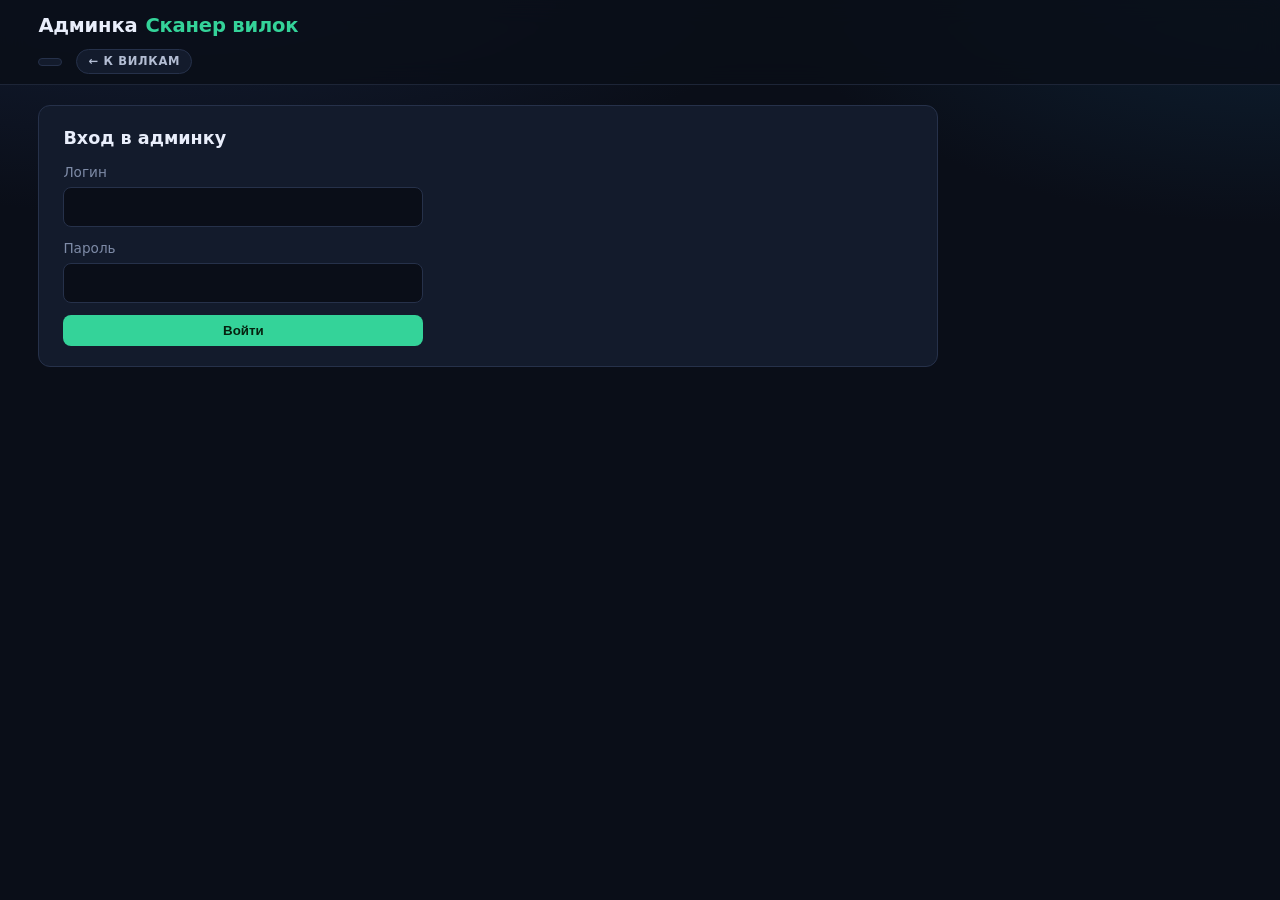
==== commit 69b6b8d4: "Merge pull request #40 from filippin4ik-dev/cursor/per-bk-refresh-and-live-toggle-5646" ====
--- a/static/admin.html
+++ b/static/admin.html
@@ -3,142 +3,37 @@
 <head>
 <meta charset="UTF-8">
 <meta name="viewport" content="width=device-width, initial-scale=1.0">
-<meta name="color-scheme" content="dark light">
 <title>Админка — Сканер вилок</title>
 <link rel="stylesheet" href="/static/style.css">
 <link rel="stylesheet" href="/static/admin.css">
-<link rel="icon" href="data:image/svg+xml,<svg xmlns='http://www.w3.org/2000/svg' viewBox='0 0 32 32'><text y='26' font-size='26'>⚙</text></svg>">
-<script src="/static/theme.js"></script>
 </head>
 <body>
 <header>
-  <div class="header-top">
-    <h1>
-      <span class="logo">⚙</span>
-      Админка <span class="accent">сканера</span>
-    </h1>
-    <div class="header-actions">
-      <span id="whoami" class="badge"></span>
-      <button type="button" class="icon-btn" id="theme-toggle" title="Сменить тему">🌙</button>
-      <a href="/" class="ghost-btn">← К вилкам</a>
-      <button id="logout-btn" class="ghost-btn" hidden>Выйти</button>
-    </div>
+  <h1>Админка <span class="accent">Сканер вилок</span></h1>
+  <div class="status-bar">
+    <span id="whoami" class="badge"></span>
+    <a href="/" class="badge">← к вилкам</a>
+    <button id="logout-btn" class="badge" hidden>Выйти</button>
   </div>
 </header>
 
-<section id="login-view" class="gate">
-  <div class="gate-card">
-    <div class="gate-logo">⚙</div>
-    <h1>Вход в админку</h1>
-    <p class="gate-hint">Аккаунты БК, парсеры и защита сайта — только для администратора.</p>
-    <form id="login-form">
-      <label class="gate-field">
-        <span>Логин</span>
-        <input type="text" id="login-username" autocomplete="username" required>
-      </label>
-      <label class="gate-field">
-        <span>Пароль</span>
-        <input type="password" id="login-password" autocomplete="current-password" required>
-      </label>
-      <button type="submit" id="gate-submit">Войти</button>
-      <div id="login-error" class="gate-error" hidden></div>
-    </form>
-  </div>
+<section id="login-view" class="admin-panel">
+  <h2>Вход в админку</h2>
+  <form id="login-form" class="admin-form">
+    <label>Логин
+      <input type="text" id="login-username" autocomplete="username" required>
+    </label>
+    <label>Пароль
+      <input type="password" id="login-password" autocomplete="current-password" required>
+    </label>
+    <button type="submit">Войти</button>
+    <div id="login-error" class="admin-error" hidden></div>
+  </form>
 </section>
 
 <main id="admin-view" hidden>
-  <nav class="admin-nav" id="admin-nav">
-    <a href="#panel-scanner">Сканер</a>
-    <a href="#panel-parsers">Парсеры БК</a>
-    <a href="#panel-access">Доступ к сайту</a>
-    <a href="#panel-accounts">Аккаунты БК</a>
-    <a href="#panel-autobet">Авто-ставки</a>
-    <a href="#panel-betlog">Журнал ставок</a>
-  </nav>
-
-  <section class="admin-panel" id="panel-scanner">
-    <div class="panel-head">
-      <h2>🛰 Сканер</h2>
-      <span id="scanner-state" class="panel-note"></span>
-    </div>
-    <p class="admin-hint">
-      Лайв-сканер работает отдельным быстрым циклом и делит с прематчем
-      процессор и сеть. На слабом VPS его лучше выключить: тогда все ресурсы
-      уходят прематчу — БК обновляются чаще и успевают отдать линию целиком.
-      Выключение сохраняется и после перезапуска сервера.
-    </p>
-    <div class="admin-form-row">
-      <label class="switch">
-        <input type="checkbox" id="setting-live-enabled">
-        <span>Лайв-сканер включён</span>
-      </label>
-      <button id="save-scanner-btn" class="primary-btn">Применить</button>
-    </div>
-    <div class="admin-form-row restart-row">
-      <button id="restart-prematch-btn" class="soft-btn">↻ Перезапустить прематч</button>
-      <button id="restart-live-btn" class="soft-btn">↻ Перезапустить лайв</button>
-      <button id="restart-app-btn" class="danger-btn">⏻ Перезапустить сервер</button>
-    </div>
-    <p class="admin-hint">
-      Перезапуск сканера пересоздаёт все парсеры: новые сессии, новые cookie,
-      котировки с чистого листа. Перезапуск сервера поднимает процесс заново
-      (нужен после смены переменных окружения или обновления кода) — сайт
-      будет недоступен несколько секунд.
-    </p>
-  </section>
-
-  <section class="admin-panel" id="panel-parsers">
-    <div class="panel-head">
-      <h2>🔌 Парсеры букмекеров</h2>
-      <span class="panel-note" id="parsers-note"></span>
-    </div>
-    <p class="admin-hint">
-      Каждую БК можно выключить, не трогая остальные: выключенная не
-      опрашивается вообще, её котировки убираются из вилок, и решение
-      переживает перезапуск. Кнопка «Перезапустить» пересоздаёт парсер одной
-      БК — помогает, когда БК отвечает, но линия перестала обновляться.
-    </p>
-    <div class="parser-grid" id="parser-grid"></div>
-  </section>
-
-  <section class="admin-panel" id="panel-access">
-    <div class="panel-head">
-      <h2>🔒 Доступ к сайту</h2>
-      <span class="panel-note" id="access-state"></span>
-    </div>
-    <p class="admin-hint">
-      Пока пароль не задан и белый список пуст, сайт видит любой, кто знает
-      адрес сервера. Пароль закрывает весь сайт (вилки, линию, страницу
-      админки); адреса из белого списка входят без пароля. Пароль хранится
-      в базе только хэшем.
-    </p>
-    <div class="admin-form">
-      <label>Новый пароль доступа (пусто — не менять)
-        <input type="password" id="access-password" autocomplete="new-password"
-               placeholder="минимум 4 символа">
-      </label>
-      <label>Белый список IP и подсетей — по одному в строке
-        <textarea id="access-whitelist" rows="3"
-                  placeholder="203.0.113.7&#10;198.51.100.0/24"></textarea>
-      </label>
-      <label class="switch">
-        <input type="checkbox" id="access-ip-only">
-        <span>Строгий режим: пускать только адреса из списка</span>
-      </label>
-      <div class="admin-form-row">
-        <button id="save-access-btn" class="primary-btn">Сохранить</button>
-        <button id="clear-access-btn" class="soft-btn">Снять пароль</button>
-        <button id="add-my-ip-btn" class="soft-btn">+ Мой адрес</button>
-      </div>
-      <div id="access-error" class="admin-error" hidden></div>
-    </div>
-  </section>
-
-  <section class="admin-panel" id="panel-accounts">
-    <div class="panel-head">
-      <h2>👤 Аккаунты букмекеров</h2>
-      <button id="add-account-btn" class="primary-btn">+ Добавить аккаунт</button>
-    </div>
+  <section class="admin-panel">
+    <h2>Аккаунты букмекеров</h2>
     <p class="admin-hint">
       Логин/пароль хранятся в базе в зашифрованном виде. Баланс аккаунта
       используется для расчёта индивидуального лимита ставки (max_stake)
@@ -147,36 +42,48 @@
       всех БК: если чтение баланса упадёт с ошибкой — текст ошибки
       подскажет причину (капча, анти-бот-блок IP, неверный селектор).
     </p>
-    <details class="admin-details">
-      <summary>🍪 Вход по cookie — когда автологин не проходит</summary>
-      <p class="admin-hint">
-        Если у БК капча при входе (напр. BetBoom) или анти-бот блокирует IP
-        сервера (напр. Fonbet) — залогиньтесь в личный кабинет вручную в
-        СВОЁМ браузере, скопируйте заголовок <code>Cookie</code>
-        залогиненного запроса (DevTools → Network → любой XHR-запрос к сайту
-        БК → Headers → Request Headers → Cookie) и вставьте его в поле
-        «Cookie» при добавлении аккаунта или кнопкой «🍪» в таблице. Бот
-        подставит эту cookie в браузер вместо формы логина — капча/СМС-код
-        при этом обходятся, т.к. они относятся только к самому входу, а не к
-        уже авторизованной сессии. Cookie рано или поздно протухнет — тогда
-        обновите её тем же способом.
-      </p>
-    </details>
-    <div class="table-scroll">
-      <table class="admin-table" id="accounts-table">
-        <thead>
-          <tr>
-            <th>БК</th><th>Метка</th><th>Логин</th><th>Cookie</th>
-            <th>Баланс</th><th>Обновлён</th><th>Статус</th><th>Вкл</th><th></th>
-          </tr>
-        </thead>
-        <tbody id="accounts-body"></tbody>
-      </table>
+    <p class="admin-hint">
+      🍪 <b>Вход по cookie (альтернатива автологину).</b> Если у БК капча
+      при входе (напр. BetBoom) или анти-бот блокирует IP сервера (напр.
+      Fonbet) — залогиньтесь в личный кабинет вручную в СВОЁМ браузере,
+      скопируйте заголовок <code>Cookie</code> залогиненного запроса
+      (DevTools → Network → любой XHR-запрос к сайту БК → Headers →
+      Request Headers → Cookie) и вставьте его в поле «Cookie» при
+      добавлении аккаунта или кнопкой «🍪» в таблице. Бот подставит эту
+      cookie в браузер вместо формы логина — капча/СМС-код при этом
+      обходятся, т.к. они относятся только к самому входу, а не к уже
+      авторизованной сессии. Cookie рано или поздно протухнет — тогда
+      обновите её тем же способом.
+    </p>
+    <table class="admin-table" id="accounts-table">
+      <thead>
+        <tr>
+          <th>БК</th><th>Метка</th><th>Логин</th><th>Cookie</th>
+          <th>Баланс</th><th>Обновлён</th><th>Статус</th><th>Вкл</th><th></th>
+        </tr>
+      </thead>
+      <tbody id="accounts-body"></tbody>
+    </table>
+    <button id="add-account-btn">+ Добавить аккаунт</button>
+  </section>
+
+  <section class="admin-panel">
+    <h2>Сканер</h2>
+    <p class="admin-hint">
+      Лайв-сканер работает отдельным быстрым циклом и делит с прематчем
+      процессор и сеть. На слабом VPS его лучше выключить: тогда все
+      ресурсы уходят прематчу — БК обновляются чаще и успевают отдать
+      линию целиком. Выключение сохраняется и после перезапуска сервера.
+    </p>
+    <div class="admin-form-row">
+      <label><input type="checkbox" id="setting-live-enabled"> Лайв-сканер включён</label>
+      <button id="save-scanner-btn">Применить</button>
+      <span id="scanner-state" class="admin-hint"></span>
     </div>
   </section>
 
-  <section class="admin-panel" id="panel-autobet">
-    <h2>⚡ Авто-ставки</h2>
+  <section class="admin-panel">
+    <h2>Авто-ставки</h2>
     <p class="admin-hint admin-warning">
       ⚠️ Автоматическая постановка ставки — риск бана аккаунта у
       букмекера (вилочников банят/лимитируют почти все БК) и риск ошибки
@@ -185,11 +92,9 @@
       кнопки в логике, но реального запроса на сайт БК не делает.
     </p>
     <div class="admin-form-row">
-      <label class="switch"><input type="checkbox" id="setting-enabled">
-        <span>Разрешить авто-ставки (AUTOBET_ENABLED)</span></label>
-      <label class="switch"><input type="checkbox" id="setting-dry-run">
-        <span>Режим имитации, без реальных ставок (AUTOBET_DRY_RUN)</span></label>
-      <button id="save-settings-btn" class="primary-btn">Сохранить</button>
+      <label><input type="checkbox" id="setting-enabled"> Разрешить авто-ставки (AUTOBET_ENABLED)</label>
+      <label><input type="checkbox" id="setting-dry-run"> Режим имитации, без реальных ставок (AUTOBET_DRY_RUN)</label>
+      <button id="save-settings-btn">Сохранить</button>
     </div>
     <p class="admin-hint">
       Лимит одной ставки: не более <span id="limit-fraction"></span> от
@@ -199,27 +104,23 @@
     </p>
   </section>
 
-  <section class="admin-panel" id="panel-betlog">
-    <h2>📜 Журнал ставок</h2>
-    <div class="table-scroll">
-      <table class="admin-table" id="betlog-table">
-        <thead>
-          <tr>
-            <th>Время</th><th>Матч</th><th>Рынок</th><th>Доходность</th>
-            <th>Режим</th><th>Итог</th><th>Ноги</th>
-          </tr>
-        </thead>
-        <tbody id="betlog-body"></tbody>
-      </table>
-    </div>
+  <section class="admin-panel">
+    <h2>Журнал ставок</h2>
+    <table class="admin-table" id="betlog-table">
+      <thead>
+        <tr>
+          <th>Время</th><th>Матч</th><th>Рынок</th><th>Доходность</th>
+          <th>Режим</th><th>Итог</th><th>Ноги</th>
+        </tr>
+      </thead>
+      <tbody id="betlog-body"></tbody>
+    </table>
   </section>
 </main>
 
 <div id="account-modal" class="modal-backdrop" hidden>
   <div class="modal">
-    <div class="modal-head">
-      <h2>Добавить аккаунт БК</h2>
-    </div>
+    <h3>Добавить аккаунт БК</h3>
     <form id="account-form" class="admin-form">
       <label>Букмекер
         <select id="account-bookmaker"></select>
@@ -233,20 +134,18 @@
       <label>Пароль
         <input type="password" id="account-password" required>
       </label>
-      <label>Cookie (необязательно, см. подсказку в разделе аккаунтов)
+      <label>Cookie (необязательно, см. подсказку выше)
         <textarea id="account-cookies" rows="3" placeholder="name1=value1; name2=value2 …"></textarea>
       </label>
       <div class="modal-actions">
-        <button type="button" id="account-cancel" class="soft-btn">Отмена</button>
-        <button type="submit" class="primary-btn">Добавить</button>
+        <button type="button" id="account-cancel">Отмена</button>
+        <button type="submit">Добавить</button>
       </div>
       <div id="account-error" class="admin-error" hidden></div>
     </form>
   </div>
 </div>
 
-<div class="toast-host" id="toast-host"></div>
-
 <script src="/static/admin.js"></script>
 </body>
 </html>
--- a/static/style.css
+++ b/static/style.css
@@ -73,6 +73,11 @@
 
 * { box-sizing: border-box; margin: 0; padding: 0; }
 
+/* hidden в разметке должен прятать что угодно: у элементов с собственным
+   display (панель фильтров — flex) браузерное display:none из UA-стилей
+   слабее нашего правила, и «спрятанный» блок оставался на экране. */
+[hidden] { display: none !important; }
+
 html { scroll-behavior: smooth; }
 
 body {
@@ -338,6 +343,10 @@
 }
 .filters button:hover { color: var(--text); border-color: var(--muted); }
 
+/* Кнопка «Поиск и фильтры» — только для узких экранов (см. media-блок ниже:
+ * на телефоне панель фильтров свёрнута, на компьютере она всегда открыта). */
+.filters-toggle { display: none; }
+
 /* ------------------------------------------------------------- таблицы --- */
 
 .table-card {
@@ -379,7 +388,10 @@
   text-transform: uppercase;
   letter-spacing: 0.05em;
   border-bottom: 1px solid var(--border);
-  white-space: nowrap;
+  /* Заголовки переносятся: «Исход 1: Кmax (БК)» одной строкой задавал
+     столбцу 150 px минимальной ширины — из-за подписи, а не из-за кэфов,
+     и таблица вилок не влезала в ноутбучные 1280–1440. */
+  white-space: normal;
 }
 
 th.sortable { cursor: pointer; user-select: none; }
@@ -496,6 +508,25 @@
 }
 .quote-link { text-decoration: none; }
 .quote-link:hover .quote { background: color-mix(in srgb, currentColor 24%, transparent); }
+/* Подпись БК у кэфа: без неё роспись читается только по цвету рамки */
+.quote-bk {
+  font-size: 0.72rem;
+  font-weight: 600;
+  opacity: 0.75;
+  margin-left: 5px;
+  letter-spacing: 0.01em;
+}
+/* Лучший кэф исхода — на него и ставят */
+.quote.best {
+  background: color-mix(in srgb, currentColor 26%, transparent);
+  box-shadow: 0 0 0 1px currentColor;
+}
+.quote.best::after {
+  content: "▲";
+  font-size: 0.6rem;
+  margin-left: 5px;
+  vertical-align: 1px;
+}
 
 /* ---- список матчей и роспись ---- */
 tr.match-row { cursor: pointer; }
@@ -560,7 +591,6 @@
   z-index: 60;
   padding: 16px;
 }
-.modal-backdrop[hidden] { display: none; }
 .modal {
   background: var(--panel);
   border: 1px solid var(--border);
@@ -727,6 +757,10 @@
 @media (max-width: 860px) {
   body { font-size: 14.5px; }
   header h1 { font-size: 1.06rem; }
+  /* «прематч и лайв» рядом с названием — из-за него кнопки темы и админки
+     не влезали в строку заголовка и уезжали на отдельную, забирая у таблицы
+     ещё сантиметр экрана. */
+  header h1 .sub { display: none; }
   .table-card { background: transparent; border: 0; box-shadow: none; overflow: visible; }
   table, thead, tbody, tr, th, td { display: block; }
   thead { display: none; }
@@ -842,13 +876,41 @@
   line-height: 1.3;
   margin-top: 1px;
 }
+/* Матч — то, что читают в первую очередь: ему место нужнее, чем турниру,
+   иначе автоширина таблицы рвала названия команд по слогам */
+td.match-name { min-width: 148px; }
+
+/* Суммы не переносим: «+379,31 ₽» в две строки ломало ритм строки */
+.stake { white-space: nowrap; text-align: right; }
+/* Подписи столбцов с суммами — над самими суммами, то есть по правому краю
+   (позиционный отбор задевал и роспись матча, где столбцов ровно четыре). */
+thead th.num-head { text-align: right; }
+.profit-cell { color: var(--accent); font-weight: 650; }
+tr.hot .profit-cell { color: var(--hot); }
 
 /* Плотнее строки на средних экранах: 12–13 столбцов вилки должны влезать
-   в ноутбучные 1280–1440 без горизонтальной прокрутки. */
-@media (max-width: 1560px) {
-  th, td { padding: 8px 7px; }
+   в ноутбучные 1280–1440 без горизонтальной прокрутки. Ограничения ширины
+   столбцов — только для «настоящих» таблиц: ниже 860px строка становится
+   карточкой, и там любое max-width сжимало бы текст в колонку из одного
+   слова (media-блок стоял выше и молча перебивался этими правилами). */
+@media (min-width: 861px) and (max-width: 1560px) {
+  th, td { padding: 8px 6px; }
   table { font-size: 0.84rem; }
-  td.sport { max-width: 150px; }
+  td.sport { max-width: 130px; }
+  td.match-name { min-width: 130px; }
+  .bet-btn, .bet3-btn { padding: 5px 9px; font-size: 0.8rem; }
+  /* БК исхода — под кэфом: «Исход 1/2» — самые широкие столбцы таблицы, а
+     строка и так занимает три строки текста, так что по вертикали перенос
+     не стоит ничего. Только в таблицах вилок: в «Матчах» столбец БК так
+     вытянулся бы в лестницу из пяти строк. */
+  tr.arb-row .bk-chip { display: block; width: fit-content; margin-top: 3px; }
+}
+
+/* Совсем узкий ноутбук: сокращаем «Спорт» ещё, но столбцы не прячем —
+   до края всё равно можно доскроллить (см. .table-card). */
+@media (min-width: 861px) and (max-width: 1180px) {
+  td.sport { max-width: 120px; }
+  td.match-name { min-width: 130px; }
 }
 
 @media (max-width: 860px) {
@@ -858,25 +920,33 @@
   /* Чипы БК — одной прокручиваемой строкой вместо пяти строк подряд */
   .bk-freshness { flex-wrap: nowrap; overflow-x: auto; padding-bottom: 2px; }
   .status-bar { font-size: 0.82rem; }
-  td.sport { max-width: none; }
+  td.sport, td.match-name { max-width: none; min-width: 0; }
   .sport-root, .sport-league { display: inline; }
   .sport-league::before { content: " · "; }
-}
-
-/* Суммы не переносим: «+379,31 ₽» в две строки ломало ритм строки */
-.stake { white-space: nowrap; text-align: right; }
-thead th:nth-last-child(-n+4) { text-align: right; }
-.profit-cell { color: var(--accent); font-weight: 650; }
-tr.hot .profit-cell { color: var(--hot); }
-@media (max-width: 1560px) {
-  .bet-btn, .bet3-btn { padding: 5px 9px; font-size: 0.8rem; }
-}
-@media (max-width: 860px) {
-  .stake, thead th { text-align: left; }
-}
-
-/* Совсем узкий ноутбук: сокращаем «Спорт» ещё, но столбцы не прячем —
-   до края всё равно можно доскроллить (см. .table-card). */
-@media (max-width: 1180px) {
-  td.sport { max-width: 120px; }
-}
+  .stake, thead th.num-head { text-align: left; }
+
+  /* Фильтры на телефоне свёрнуты: восемь полей в столбик занимали весь
+     первый экран, и до самих вилок приходилось скроллить. */
+  .filters-toggle {
+    display: flex;
+    justify-content: space-between;
+    align-items: center;
+    gap: 10px;
+    width: 100%;
+    background: var(--panel);
+    color: var(--text-dim);
+    border: 1px solid var(--border);
+    border-radius: var(--radius);
+    padding: 10px 14px;
+    font: inherit;
+    font-size: 0.9rem;
+    font-weight: 600;
+    cursor: pointer;
+  }
+  .filters-toggle .chev { transition: transform .15s; color: var(--muted); }
+  .filters-toggle[aria-expanded="true"] .chev { transform: rotate(180deg); }
+  .filters-toggle[aria-expanded="false"] + .filters { display: none; }
+  .filters { flex-direction: column; align-items: stretch; }
+  .filters label { justify-content: space-between; }
+  .filters select, .filters input[type="number"] { flex: 0 0 auto; }
+}
--- a/static/admin.css
+++ b/static/admin.css
@@ -1,209 +1,101 @@
-/* Админка: карточки-разделы, переключатели, плитки парсеров.
- * Базовые токены и общие элементы — в static/style.css. */
-
-main#admin-view { max-width: 1080px; margin: 0 auto; }
-
-.admin-nav {
-  display: flex;
-  gap: 6px;
-  flex-wrap: wrap;
-  margin: 16px 0 4px;
-  position: sticky;
-  top: 62px;
-  z-index: 20;
-  background: color-mix(in srgb, var(--bg) 88%, transparent);
-  backdrop-filter: blur(8px);
-  padding: 6px 0;
-}
-.admin-nav a {
-  color: var(--text-dim);
-  text-decoration: none;
-  background: var(--panel);
-  border: 1px solid var(--border);
-  border-radius: 999px;
-  padding: 5px 13px;
-  font-size: 0.83rem;
-  white-space: nowrap;
-}
-.admin-nav a:hover { color: var(--accent); border-color: color-mix(in srgb, var(--accent) 45%, transparent); }
-
 .admin-panel {
   background: var(--panel);
   border: 1px solid var(--border);
-  border-radius: var(--radius);
-  box-shadow: var(--shadow-sm);
-  padding: 20px 22px;
-  margin: 16px 0;
-  scroll-margin-top: 120px;
+  border-radius: 12px;
+  padding: 20px 24px;
+  margin: 20px 0;
+  max-width: 900px;
 }
-.admin-panel h2 { font-size: 1.05rem; margin-bottom: 10px; }
+.admin-panel h2 { margin-bottom: 12px; font-size: 1.1rem; }
+.admin-hint { color: var(--muted); font-size: 0.85rem; margin-bottom: 12px; line-height: 1.5; }
+.admin-warning { color: var(--hot); }
+.admin-error { color: #ef4444; margin-top: 8px; font-size: 0.85rem; }
 
-.panel-head {
+.admin-form {
   display: flex;
-  align-items: center;
+  flex-direction: column;
   gap: 12px;
-  flex-wrap: wrap;
-  margin-bottom: 10px;
+  max-width: 360px;
 }
-.panel-head h2 { margin: 0; }
-.panel-head .primary-btn { margin-left: auto; }
-.panel-note { color: var(--muted); font-size: 0.84rem; }
-.panel-note.ok { color: var(--accent); }
-.panel-note.warn { color: var(--hot); }
-
-.admin-hint { color: var(--muted); font-size: 0.85rem; margin-bottom: 12px; line-height: 1.6; }
-.admin-warning { color: var(--hot); }
-.admin-error { color: var(--danger); margin-top: 8px; font-size: 0.86rem; }
-
-.admin-details { margin-bottom: 12px; }
-.admin-details summary {
-  cursor: pointer;
-  color: var(--text-dim);
-  font-size: 0.86rem;
-  padding: 6px 0;
-}
-.admin-details summary:hover { color: var(--text); }
-
-/* ---- формы ---- */
-
-.admin-form { display: flex; flex-direction: column; gap: 12px; max-width: 420px; }
 .admin-form label {
   display: flex;
   flex-direction: column;
-  gap: 5px;
-  font-size: 0.83rem;
+  gap: 4px;
+  font-size: 0.85rem;
   color: var(--muted);
 }
-.admin-form input, .admin-form select, .admin-form textarea { width: 100%; }
-.admin-form textarea { font-family: ui-monospace, SFMono-Regular, Menlo, monospace; }
+.admin-form input, .admin-form select, .admin-form textarea {
+  background: var(--bg);
+  border: 1px solid var(--border);
+  border-radius: 8px;
+  padding: 8px 10px;
+  color: var(--text);
+  font-size: 0.95rem;
+  font-family: inherit;
+  resize: vertical;
+}
+.admin-form button, #add-account-btn, #logout-btn, #save-settings-btn,
+#save-scanner-btn {
+  background: var(--accent);
+  color: #06210f;
+  border: none;
+  border-radius: 8px;
+  padding: 8px 16px;
+  font-weight: 600;
+  cursor: pointer;
+}
+#logout-btn { background: transparent; color: var(--muted); border: 1px solid var(--border); cursor: pointer; }
+/* пока настройка применяется, кнопка заблокирована — это должно быть видно */
+#save-scanner-btn:disabled { opacity: 0.5; cursor: default; }
 
 .admin-form-row {
   display: flex;
   flex-wrap: wrap;
-  gap: 12px 16px;
+  gap: 16px;
   align-items: center;
-  color: var(--text-dim);
+  color: var(--muted);
   font-size: 0.9rem;
 }
-.restart-row { margin-top: 12px; }
+.admin-form-row label { display: flex; align-items: center; gap: 6px; }
 
-.switch { display: inline-flex; align-items: center; gap: 8px; cursor: pointer; }
-/* внутри .admin-form подписи стоят столбиком, но у переключателя галка
-   должна быть РЯДОМ с текстом, а не над ним */
-.admin-form .switch { flex-direction: row; }
-.switch span { color: var(--text-dim); font-size: 0.9rem; }
-
-.primary-btn, .soft-btn, .danger-btn {
-  border-radius: var(--radius-sm);
-  padding: 8px 15px;
-  font: inherit;
-  font-size: 0.88rem;
-  font-weight: 650;
-  cursor: pointer;
-  white-space: nowrap;
-}
-.primary-btn { background: var(--accent); color: var(--accent-ink); border: 0; }
-.primary-btn:hover { filter: brightness(1.08); }
-.soft-btn {
-  background: var(--panel-2);
-  color: var(--text-dim);
-  border: 1px solid var(--border);
-}
-.soft-btn:hover { color: var(--text); border-color: var(--muted); }
-.danger-btn {
-  background: var(--live-soft);
-  color: var(--live);
-  border: 1px solid color-mix(in srgb, var(--live) 45%, transparent);
-}
-.danger-btn:hover { background: color-mix(in srgb, var(--live) 25%, transparent); }
-.primary-btn:disabled, .soft-btn:disabled, .danger-btn:disabled {
-  opacity: 0.5;
-  cursor: default;
-  filter: none;
-}
-
-/* ---- плитки парсеров ---- */
-
-.parser-grid {
-  display: grid;
-  grid-template-columns: repeat(auto-fill, minmax(255px, 1fr));
-  gap: 12px;
-}
-.parser-card {
-  background: var(--panel-2);
-  border: 1px solid var(--border);
-  border-radius: var(--radius-sm);
-  padding: 13px 14px;
-}
-.parser-card.off { opacity: 0.62; }
-.parser-card-head {
-  display: flex;
-  align-items: center;
-  gap: 8px;
-  margin-bottom: 8px;
-}
-.parser-name { font-weight: 700; font-size: 0.98rem; }
-.parser-card-head .switch { margin-left: auto; }
-.parser-rows { display: flex; flex-direction: column; gap: 3px; margin-bottom: 10px; }
-.parser-row {
-  display: flex;
-  gap: 8px;
-  align-items: baseline;
-  font-size: 0.82rem;
-  color: var(--muted);
-}
-.parser-row .mode { min-width: 66px; }
-.parser-row .count { color: var(--text); font-variant-numeric: tabular-nums; font-weight: 650; }
-.parser-row .state { margin-left: auto; }
-.parser-row .state.busy { color: var(--hot); }
-.parser-row .state.stale { color: var(--live); }
-.parser-actions { display: flex; gap: 8px; flex-wrap: wrap; }
-.parser-actions button { padding: 5px 11px; font-size: 0.82rem; }
-
-/* ---- таблицы админки ---- */
-
-.table-scroll { overflow-x: auto; }
 .admin-table {
   width: 100%;
   border-collapse: collapse;
-  font-size: 0.86rem;
-  min-width: 640px;
+  margin-bottom: 14px;
+  font-size: 0.88rem;
 }
 .admin-table th, .admin-table td {
-  padding: 9px 10px;
-  border-bottom: 1px solid var(--border-soft);
+  padding: 8px 10px;
+  border-bottom: 1px solid var(--border);
   text-align: left;
-  white-space: nowrap;
 }
-.admin-table thead th {
-  position: static;
+.admin-table th { color: var(--muted); font-weight: 600; }
+.admin-table button {
   background: transparent;
-  color: var(--muted);
-  font-weight: 650;
-  text-transform: none;
-  letter-spacing: 0;
+  border: 1px solid var(--border);
+  color: var(--text);
+  border-radius: 6px;
+  padding: 4px 8px;
   font-size: 0.8rem;
-}
-.admin-table tbody tr:hover { background: var(--panel-2); }
-.admin-table button {
-  background: var(--panel-2);
-  border: 1px solid var(--border);
-  color: var(--text-dim);
-  border-radius: var(--radius-xs);
-  padding: 4px 9px;
-  font: inherit;
-  font-size: 0.79rem;
   cursor: pointer;
   margin-right: 4px;
 }
-.admin-table button:hover { color: var(--text); border-color: var(--muted); }
-.admin-table .err-text { color: var(--danger); font-size: 0.79rem; }
+.admin-table .err-text { color: #ef4444; font-size: 0.78rem; }
 .admin-table .ok-text { color: var(--accent); }
 
+.modal-backdrop {
+  position: fixed; inset: 0;
+  background: rgba(0,0,0,0.6);
+  display: flex; align-items: center; justify-content: center;
+  z-index: 50;
+}
+.modal {
+  background: var(--panel);
+  border: 1px solid var(--border);
+  border-radius: 12px;
+  padding: 24px;
+}
 .modal-actions { display: flex; gap: 8px; justify-content: flex-end; }
-
-@media (max-width: 720px) {
-  .admin-panel { padding: 16px 14px; }
-  .admin-nav { top: 56px; }
-  .parser-grid { grid-template-columns: 1fr; }
+.modal-actions button[type="button"] {
+  background: transparent; border: 1px solid var(--border); color: var(--text);
 }
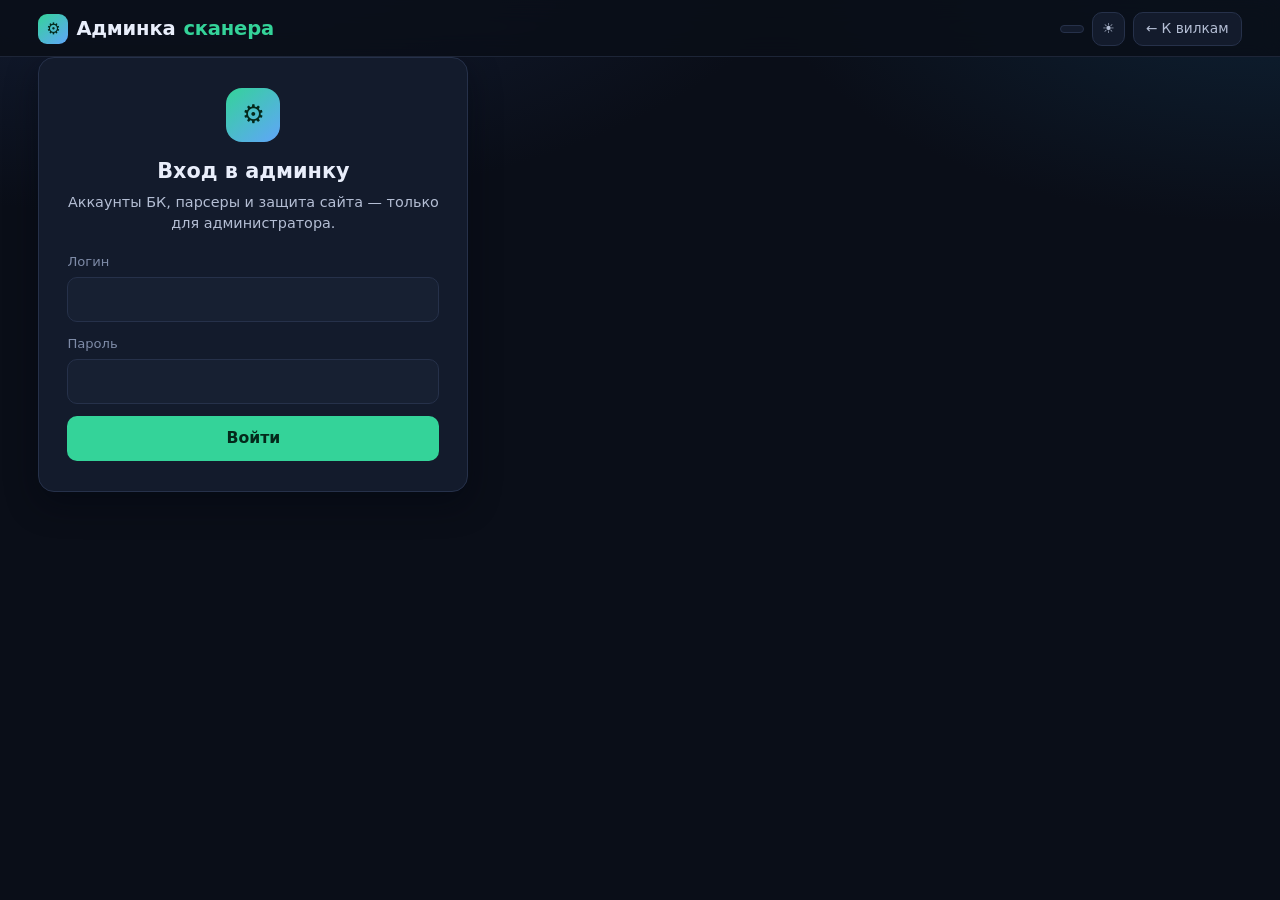
==== commit 7f5471bd: "Merge pull request #41 from filippin4ik-dev/cursor/site-redesign-access-control-5646" ====
--- a/static/admin.html
+++ b/static/admin.html
@@ -3,37 +3,142 @@
 <head>
 <meta charset="UTF-8">
 <meta name="viewport" content="width=device-width, initial-scale=1.0">
+<meta name="color-scheme" content="dark light">
 <title>Админка — Сканер вилок</title>
 <link rel="stylesheet" href="/static/style.css">
 <link rel="stylesheet" href="/static/admin.css">
+<link rel="icon" href="data:image/svg+xml,<svg xmlns='http://www.w3.org/2000/svg' viewBox='0 0 32 32'><text y='26' font-size='26'>⚙</text></svg>">
+<script src="/static/theme.js"></script>
 </head>
 <body>
 <header>
-  <h1>Админка <span class="accent">Сканер вилок</span></h1>
-  <div class="status-bar">
-    <span id="whoami" class="badge"></span>
-    <a href="/" class="badge">← к вилкам</a>
-    <button id="logout-btn" class="badge" hidden>Выйти</button>
+  <div class="header-top">
+    <h1>
+      <span class="logo">⚙</span>
+      Админка <span class="accent">сканера</span>
+    </h1>
+    <div class="header-actions">
+      <span id="whoami" class="badge"></span>
+      <button type="button" class="icon-btn" id="theme-toggle" title="Сменить тему">🌙</button>
+      <a href="/" class="ghost-btn">← К вилкам</a>
+      <button id="logout-btn" class="ghost-btn" hidden>Выйти</button>
+    </div>
   </div>
 </header>
 
-<section id="login-view" class="admin-panel">
-  <h2>Вход в админку</h2>
-  <form id="login-form" class="admin-form">
-    <label>Логин
-      <input type="text" id="login-username" autocomplete="username" required>
-    </label>
-    <label>Пароль
-      <input type="password" id="login-password" autocomplete="current-password" required>
-    </label>
-    <button type="submit">Войти</button>
-    <div id="login-error" class="admin-error" hidden></div>
-  </form>
+<section id="login-view" class="gate">
+  <div class="gate-card">
+    <div class="gate-logo">⚙</div>
+    <h1>Вход в админку</h1>
+    <p class="gate-hint">Аккаунты БК, парсеры и защита сайта — только для администратора.</p>
+    <form id="login-form">
+      <label class="gate-field">
+        <span>Логин</span>
+        <input type="text" id="login-username" autocomplete="username" required>
+      </label>
+      <label class="gate-field">
+        <span>Пароль</span>
+        <input type="password" id="login-password" autocomplete="current-password" required>
+      </label>
+      <button type="submit" id="gate-submit">Войти</button>
+      <div id="login-error" class="gate-error" hidden></div>
+    </form>
+  </div>
 </section>
 
 <main id="admin-view" hidden>
-  <section class="admin-panel">
-    <h2>Аккаунты букмекеров</h2>
+  <nav class="admin-nav" id="admin-nav">
+    <a href="#panel-scanner">Сканер</a>
+    <a href="#panel-parsers">Парсеры БК</a>
+    <a href="#panel-access">Доступ к сайту</a>
+    <a href="#panel-accounts">Аккаунты БК</a>
+    <a href="#panel-autobet">Авто-ставки</a>
+    <a href="#panel-betlog">Журнал ставок</a>
+  </nav>
+
+  <section class="admin-panel" id="panel-scanner">
+    <div class="panel-head">
+      <h2>🛰 Сканер</h2>
+      <span id="scanner-state" class="panel-note"></span>
+    </div>
+    <p class="admin-hint">
+      Лайв-сканер работает отдельным быстрым циклом и делит с прематчем
+      процессор и сеть. На слабом VPS его лучше выключить: тогда все ресурсы
+      уходят прематчу — БК обновляются чаще и успевают отдать линию целиком.
+      Выключение сохраняется и после перезапуска сервера.
+    </p>
+    <div class="admin-form-row">
+      <label class="switch">
+        <input type="checkbox" id="setting-live-enabled">
+        <span>Лайв-сканер включён</span>
+      </label>
+      <button id="save-scanner-btn" class="primary-btn">Применить</button>
+    </div>
+    <div class="admin-form-row restart-row">
+      <button id="restart-prematch-btn" class="soft-btn">↻ Перезапустить прематч</button>
+      <button id="restart-live-btn" class="soft-btn">↻ Перезапустить лайв</button>
+      <button id="restart-app-btn" class="danger-btn">⏻ Перезапустить сервер</button>
+    </div>
+    <p class="admin-hint">
+      Перезапуск сканера пересоздаёт все парсеры: новые сессии, новые cookie,
+      котировки с чистого листа. Перезапуск сервера поднимает процесс заново
+      (нужен после смены переменных окружения или обновления кода) — сайт
+      будет недоступен несколько секунд.
+    </p>
+  </section>
+
+  <section class="admin-panel" id="panel-parsers">
+    <div class="panel-head">
+      <h2>🔌 Парсеры букмекеров</h2>
+      <span class="panel-note" id="parsers-note"></span>
+    </div>
+    <p class="admin-hint">
+      Каждую БК можно выключить, не трогая остальные: выключенная не
+      опрашивается вообще, её котировки убираются из вилок, и решение
+      переживает перезапуск. Кнопка «Перезапустить» пересоздаёт парсер одной
+      БК — помогает, когда БК отвечает, но линия перестала обновляться.
+    </p>
+    <div class="parser-grid" id="parser-grid"></div>
+  </section>
+
+  <section class="admin-panel" id="panel-access">
+    <div class="panel-head">
+      <h2>🔒 Доступ к сайту</h2>
+      <span class="panel-note" id="access-state"></span>
+    </div>
+    <p class="admin-hint">
+      Пока пароль не задан и белый список пуст, сайт видит любой, кто знает
+      адрес сервера. Пароль закрывает весь сайт (вилки, линию, страницу
+      админки); адреса из белого списка входят без пароля. Пароль хранится
+      в базе только хэшем.
+    </p>
+    <div class="admin-form">
+      <label>Новый пароль доступа (пусто — не менять)
+        <input type="password" id="access-password" autocomplete="new-password"
+               placeholder="минимум 4 символа">
+      </label>
+      <label>Белый список IP и подсетей — по одному в строке
+        <textarea id="access-whitelist" rows="3"
+                  placeholder="203.0.113.7&#10;198.51.100.0/24"></textarea>
+      </label>
+      <label class="switch">
+        <input type="checkbox" id="access-ip-only">
+        <span>Строгий режим: пускать только адреса из списка</span>
+      </label>
+      <div class="admin-form-row">
+        <button id="save-access-btn" class="primary-btn">Сохранить</button>
+        <button id="clear-access-btn" class="soft-btn">Снять пароль</button>
+        <button id="add-my-ip-btn" class="soft-btn">+ Мой адрес</button>
+      </div>
+      <div id="access-error" class="admin-error" hidden></div>
+    </div>
+  </section>
+
+  <section class="admin-panel" id="panel-accounts">
+    <div class="panel-head">
+      <h2>👤 Аккаунты букмекеров</h2>
+      <button id="add-account-btn" class="primary-btn">+ Добавить аккаунт</button>
+    </div>
     <p class="admin-hint">
       Логин/пароль хранятся в базе в зашифрованном виде. Баланс аккаунта
       используется для расчёта индивидуального лимита ставки (max_stake)
@@ -42,48 +147,36 @@
       всех БК: если чтение баланса упадёт с ошибкой — текст ошибки
       подскажет причину (капча, анти-бот-блок IP, неверный селектор).
     </p>
-    <p class="admin-hint">
-      🍪 <b>Вход по cookie (альтернатива автологину).</b> Если у БК капча
-      при входе (напр. BetBoom) или анти-бот блокирует IP сервера (напр.
-      Fonbet) — залогиньтесь в личный кабинет вручную в СВОЁМ браузере,
-      скопируйте заголовок <code>Cookie</code> залогиненного запроса
-      (DevTools → Network → любой XHR-запрос к сайту БК → Headers →
-      Request Headers → Cookie) и вставьте его в поле «Cookie» при
-      добавлении аккаунта или кнопкой «🍪» в таблице. Бот подставит эту
-      cookie в браузер вместо формы логина — капча/СМС-код при этом
-      обходятся, т.к. они относятся только к самому входу, а не к уже
-      авторизованной сессии. Cookie рано или поздно протухнет — тогда
-      обновите её тем же способом.
-    </p>
-    <table class="admin-table" id="accounts-table">
-      <thead>
-        <tr>
-          <th>БК</th><th>Метка</th><th>Логин</th><th>Cookie</th>
-          <th>Баланс</th><th>Обновлён</th><th>Статус</th><th>Вкл</th><th></th>
-        </tr>
-      </thead>
-      <tbody id="accounts-body"></tbody>
-    </table>
-    <button id="add-account-btn">+ Добавить аккаунт</button>
-  </section>
-
-  <section class="admin-panel">
-    <h2>Сканер</h2>
-    <p class="admin-hint">
-      Лайв-сканер работает отдельным быстрым циклом и делит с прематчем
-      процессор и сеть. На слабом VPS его лучше выключить: тогда все
-      ресурсы уходят прематчу — БК обновляются чаще и успевают отдать
-      линию целиком. Выключение сохраняется и после перезапуска сервера.
-    </p>
-    <div class="admin-form-row">
-      <label><input type="checkbox" id="setting-live-enabled"> Лайв-сканер включён</label>
-      <button id="save-scanner-btn">Применить</button>
-      <span id="scanner-state" class="admin-hint"></span>
-    </div>
-  </section>
-
-  <section class="admin-panel">
-    <h2>Авто-ставки</h2>
+    <details class="admin-details">
+      <summary>🍪 Вход по cookie — когда автологин не проходит</summary>
+      <p class="admin-hint">
+        Если у БК капча при входе (напр. BetBoom) или анти-бот блокирует IP
+        сервера (напр. Fonbet) — залогиньтесь в личный кабинет вручную в
+        СВОЁМ браузере, скопируйте заголовок <code>Cookie</code>
+        залогиненного запроса (DevTools → Network → любой XHR-запрос к сайту
+        БК → Headers → Request Headers → Cookie) и вставьте его в поле
+        «Cookie» при добавлении аккаунта или кнопкой «🍪» в таблице. Бот
+        подставит эту cookie в браузер вместо формы логина — капча/СМС-код
+        при этом обходятся, т.к. они относятся только к самому входу, а не к
+        уже авторизованной сессии. Cookie рано или поздно протухнет — тогда
+        обновите её тем же способом.
+      </p>
+    </details>
+    <div class="table-scroll">
+      <table class="admin-table" id="accounts-table">
+        <thead>
+          <tr>
+            <th>БК</th><th>Метка</th><th>Логин</th><th>Cookie</th>
+            <th>Баланс</th><th>Обновлён</th><th>Статус</th><th>Вкл</th><th></th>
+          </tr>
+        </thead>
+        <tbody id="accounts-body"></tbody>
+      </table>
+    </div>
+  </section>
+
+  <section class="admin-panel" id="panel-autobet">
+    <h2>⚡ Авто-ставки</h2>
     <p class="admin-hint admin-warning">
       ⚠️ Автоматическая постановка ставки — риск бана аккаунта у
       букмекера (вилочников банят/лимитируют почти все БК) и риск ошибки
@@ -92,9 +185,11 @@
       кнопки в логике, но реального запроса на сайт БК не делает.
     </p>
     <div class="admin-form-row">
-      <label><input type="checkbox" id="setting-enabled"> Разрешить авто-ставки (AUTOBET_ENABLED)</label>
-      <label><input type="checkbox" id="setting-dry-run"> Режим имитации, без реальных ставок (AUTOBET_DRY_RUN)</label>
-      <button id="save-settings-btn">Сохранить</button>
+      <label class="switch"><input type="checkbox" id="setting-enabled">
+        <span>Разрешить авто-ставки (AUTOBET_ENABLED)</span></label>
+      <label class="switch"><input type="checkbox" id="setting-dry-run">
+        <span>Режим имитации, без реальных ставок (AUTOBET_DRY_RUN)</span></label>
+      <button id="save-settings-btn" class="primary-btn">Сохранить</button>
     </div>
     <p class="admin-hint">
       Лимит одной ставки: не более <span id="limit-fraction"></span> от
@@ -104,23 +199,27 @@
     </p>
   </section>
 
-  <section class="admin-panel">
-    <h2>Журнал ставок</h2>
-    <table class="admin-table" id="betlog-table">
-      <thead>
-        <tr>
-          <th>Время</th><th>Матч</th><th>Рынок</th><th>Доходность</th>
-          <th>Режим</th><th>Итог</th><th>Ноги</th>
-        </tr>
-      </thead>
-      <tbody id="betlog-body"></tbody>
-    </table>
+  <section class="admin-panel" id="panel-betlog">
+    <h2>📜 Журнал ставок</h2>
+    <div class="table-scroll">
+      <table class="admin-table" id="betlog-table">
+        <thead>
+          <tr>
+            <th>Время</th><th>Матч</th><th>Рынок</th><th>Доходность</th>
+            <th>Режим</th><th>Итог</th><th>Ноги</th>
+          </tr>
+        </thead>
+        <tbody id="betlog-body"></tbody>
+      </table>
+    </div>
   </section>
 </main>
 
 <div id="account-modal" class="modal-backdrop" hidden>
   <div class="modal">
-    <h3>Добавить аккаунт БК</h3>
+    <div class="modal-head">
+      <h2>Добавить аккаунт БК</h2>
+    </div>
     <form id="account-form" class="admin-form">
       <label>Букмекер
         <select id="account-bookmaker"></select>
@@ -134,18 +233,20 @@
       <label>Пароль
         <input type="password" id="account-password" required>
       </label>
-      <label>Cookie (необязательно, см. подсказку выше)
+      <label>Cookie (необязательно, см. подсказку в разделе аккаунтов)
         <textarea id="account-cookies" rows="3" placeholder="name1=value1; name2=value2 …"></textarea>
       </label>
       <div class="modal-actions">
-        <button type="button" id="account-cancel">Отмена</button>
-        <button type="submit">Добавить</button>
+        <button type="button" id="account-cancel" class="soft-btn">Отмена</button>
+        <button type="submit" class="primary-btn">Добавить</button>
       </div>
       <div id="account-error" class="admin-error" hidden></div>
     </form>
   </div>
 </div>
 
+<div class="toast-host" id="toast-host"></div>
+
 <script src="/static/admin.js"></script>
 </body>
 </html>
--- a/static/admin.css
+++ b/static/admin.css
@@ -1,101 +1,212 @@
+/* Админка: карточки-разделы, переключатели, плитки парсеров.
+ * Базовые токены и общие элементы — в static/style.css. */
+
+main#admin-view { max-width: 1080px; margin: 0 auto; }
+
+.admin-nav {
+  display: flex;
+  gap: 6px;
+  flex-wrap: wrap;
+  margin: 16px 0 4px;
+  position: sticky;
+  top: 62px;
+  z-index: 20;
+  background: color-mix(in srgb, var(--bg) 88%, transparent);
+  backdrop-filter: blur(8px);
+  padding: 6px 0;
+}
+.admin-nav a {
+  color: var(--text-dim);
+  text-decoration: none;
+  background: var(--panel);
+  border: 1px solid var(--border);
+  border-radius: 999px;
+  padding: 5px 13px;
+  font-size: 0.83rem;
+  white-space: nowrap;
+}
+.admin-nav a:hover { color: var(--accent); border-color: color-mix(in srgb, var(--accent) 45%, transparent); }
+
 .admin-panel {
   background: var(--panel);
   border: 1px solid var(--border);
-  border-radius: 12px;
-  padding: 20px 24px;
-  margin: 20px 0;
-  max-width: 900px;
-}
-.admin-panel h2 { margin-bottom: 12px; font-size: 1.1rem; }
-.admin-hint { color: var(--muted); font-size: 0.85rem; margin-bottom: 12px; line-height: 1.5; }
+  border-radius: var(--radius);
+  box-shadow: var(--shadow-sm);
+  padding: 20px 22px;
+  margin: 16px 0;
+  scroll-margin-top: 120px;
+}
+.admin-panel h2 { font-size: 1.05rem; margin-bottom: 10px; }
+
+.panel-head {
+  display: flex;
+  align-items: center;
+  gap: 12px;
+  flex-wrap: wrap;
+  margin-bottom: 10px;
+}
+.panel-head h2 { margin: 0; }
+.panel-head .primary-btn { margin-left: auto; }
+.panel-note { color: var(--muted); font-size: 0.84rem; }
+.panel-note.ok { color: var(--accent); }
+.panel-note.warn { color: var(--hot); }
+
+.admin-hint { color: var(--muted); font-size: 0.85rem; margin-bottom: 12px; line-height: 1.6; }
 .admin-warning { color: var(--hot); }
-.admin-error { color: #ef4444; margin-top: 8px; font-size: 0.85rem; }
-
-.admin-form {
+.admin-error { color: var(--danger); margin-top: 8px; font-size: 0.86rem; }
+
+.admin-details { margin-bottom: 12px; }
+.admin-details summary {
+  cursor: pointer;
+  color: var(--text-dim);
+  font-size: 0.86rem;
+  padding: 6px 0;
+}
+.admin-details summary:hover { color: var(--text); }
+
+/* ---- формы ---- */
+
+.admin-form { display: flex; flex-direction: column; gap: 12px; max-width: 420px; }
+.admin-form label {
   display: flex;
   flex-direction: column;
+  gap: 5px;
+  font-size: 0.83rem;
+  color: var(--muted);
+}
+/* Галку из ширины на всю строку исключаем: растянутый чекбокс уезжал в
+   середину поля, а подпись рядом с ним ломалась на два слова в строку. */
+.admin-form input:not([type="checkbox"]),
+.admin-form select, .admin-form textarea { width: 100%; }
+.admin-form textarea { font-family: ui-monospace, SFMono-Regular, Menlo, monospace; }
+
+.admin-form-row {
+  display: flex;
+  flex-wrap: wrap;
+  gap: 12px 16px;
+  align-items: center;
+  color: var(--text-dim);
+  font-size: 0.9rem;
+}
+.restart-row { margin-top: 12px; }
+
+.switch { display: inline-flex; align-items: center; gap: 8px; cursor: pointer; }
+/* внутри .admin-form подписи стоят столбиком, но у переключателя галка
+   должна быть РЯДОМ с текстом, а не над ним */
+.admin-form .switch { flex-direction: row; }
+.switch span { color: var(--text-dim); font-size: 0.9rem; }
+
+.primary-btn, .soft-btn, .danger-btn {
+  border-radius: var(--radius-sm);
+  padding: 8px 15px;
+  font: inherit;
+  font-size: 0.88rem;
+  font-weight: 650;
+  cursor: pointer;
+  white-space: nowrap;
+}
+.primary-btn { background: var(--accent); color: var(--accent-ink); border: 0; }
+.primary-btn:hover { filter: brightness(1.08); }
+.soft-btn {
+  background: var(--panel-2);
+  color: var(--text-dim);
+  border: 1px solid var(--border);
+}
+.soft-btn:hover { color: var(--text); border-color: var(--muted); }
+.danger-btn {
+  background: var(--live-soft);
+  color: var(--live);
+  border: 1px solid color-mix(in srgb, var(--live) 45%, transparent);
+}
+.danger-btn:hover { background: color-mix(in srgb, var(--live) 25%, transparent); }
+.primary-btn:disabled, .soft-btn:disabled, .danger-btn:disabled {
+  opacity: 0.5;
+  cursor: default;
+  filter: none;
+}
+
+/* ---- плитки парсеров ---- */
+
+.parser-grid {
+  display: grid;
+  grid-template-columns: repeat(auto-fill, minmax(255px, 1fr));
   gap: 12px;
-  max-width: 360px;
-}
-.admin-form label {
-  display: flex;
-  flex-direction: column;
-  gap: 4px;
-  font-size: 0.85rem;
+}
+.parser-card {
+  background: var(--panel-2);
+  border: 1px solid var(--border);
+  border-radius: var(--radius-sm);
+  padding: 13px 14px;
+}
+.parser-card.off { opacity: 0.62; }
+.parser-card-head {
+  display: flex;
+  align-items: center;
+  gap: 8px;
+  margin-bottom: 8px;
+}
+.parser-name { font-weight: 700; font-size: 0.98rem; }
+.parser-card-head .switch { margin-left: auto; }
+.parser-rows { display: flex; flex-direction: column; gap: 3px; margin-bottom: 10px; }
+.parser-row {
+  display: flex;
+  gap: 8px;
+  align-items: baseline;
+  font-size: 0.82rem;
   color: var(--muted);
 }
-.admin-form input, .admin-form select, .admin-form textarea {
-  background: var(--bg);
-  border: 1px solid var(--border);
-  border-radius: 8px;
-  padding: 8px 10px;
-  color: var(--text);
-  font-size: 0.95rem;
-  font-family: inherit;
-  resize: vertical;
-}
-.admin-form button, #add-account-btn, #logout-btn, #save-settings-btn,
-#save-scanner-btn {
-  background: var(--accent);
-  color: #06210f;
-  border: none;
-  border-radius: 8px;
-  padding: 8px 16px;
-  font-weight: 600;
-  cursor: pointer;
-}
-#logout-btn { background: transparent; color: var(--muted); border: 1px solid var(--border); cursor: pointer; }
-/* пока настройка применяется, кнопка заблокирована — это должно быть видно */
-#save-scanner-btn:disabled { opacity: 0.5; cursor: default; }
-
-.admin-form-row {
-  display: flex;
-  flex-wrap: wrap;
-  gap: 16px;
-  align-items: center;
-  color: var(--muted);
-  font-size: 0.9rem;
-}
-.admin-form-row label { display: flex; align-items: center; gap: 6px; }
-
+.parser-row .mode { min-width: 66px; }
+.parser-row .count { color: var(--text); font-variant-numeric: tabular-nums; font-weight: 650; }
+.parser-row .state { margin-left: auto; }
+.parser-row .state.busy { color: var(--hot); }
+.parser-row .state.stale { color: var(--live); }
+.parser-actions { display: flex; gap: 8px; flex-wrap: wrap; }
+.parser-actions button { padding: 5px 11px; font-size: 0.82rem; }
+
+/* ---- таблицы админки ---- */
+
+.table-scroll { overflow-x: auto; }
 .admin-table {
   width: 100%;
   border-collapse: collapse;
-  margin-bottom: 14px;
-  font-size: 0.88rem;
+  font-size: 0.86rem;
+  min-width: 640px;
 }
 .admin-table th, .admin-table td {
-  padding: 8px 10px;
-  border-bottom: 1px solid var(--border);
+  padding: 9px 10px;
+  border-bottom: 1px solid var(--border-soft);
   text-align: left;
-}
-.admin-table th { color: var(--muted); font-weight: 600; }
+  white-space: nowrap;
+}
+.admin-table thead th {
+  position: static;
+  background: transparent;
+  color: var(--muted);
+  font-weight: 650;
+  text-transform: none;
+  letter-spacing: 0;
+  font-size: 0.8rem;
+}
+.admin-table tbody tr:hover { background: var(--panel-2); }
 .admin-table button {
-  background: transparent;
-  border: 1px solid var(--border);
-  color: var(--text);
-  border-radius: 6px;
-  padding: 4px 8px;
-  font-size: 0.8rem;
+  background: var(--panel-2);
+  border: 1px solid var(--border);
+  color: var(--text-dim);
+  border-radius: var(--radius-xs);
+  padding: 4px 9px;
+  font: inherit;
+  font-size: 0.79rem;
   cursor: pointer;
   margin-right: 4px;
 }
-.admin-table .err-text { color: #ef4444; font-size: 0.78rem; }
+.admin-table button:hover { color: var(--text); border-color: var(--muted); }
+.admin-table .err-text { color: var(--danger); font-size: 0.79rem; }
 .admin-table .ok-text { color: var(--accent); }
 
-.modal-backdrop {
-  position: fixed; inset: 0;
-  background: rgba(0,0,0,0.6);
-  display: flex; align-items: center; justify-content: center;
-  z-index: 50;
-}
-.modal {
-  background: var(--panel);
-  border: 1px solid var(--border);
-  border-radius: 12px;
-  padding: 24px;
-}
 .modal-actions { display: flex; gap: 8px; justify-content: flex-end; }
-.modal-actions button[type="button"] {
-  background: transparent; border: 1px solid var(--border); color: var(--text);
-}
+
+@media (max-width: 720px) {
+  .admin-panel { padding: 16px 14px; }
+  .admin-nav { top: 56px; }
+  .parser-grid { grid-template-columns: 1fr; }
+}
